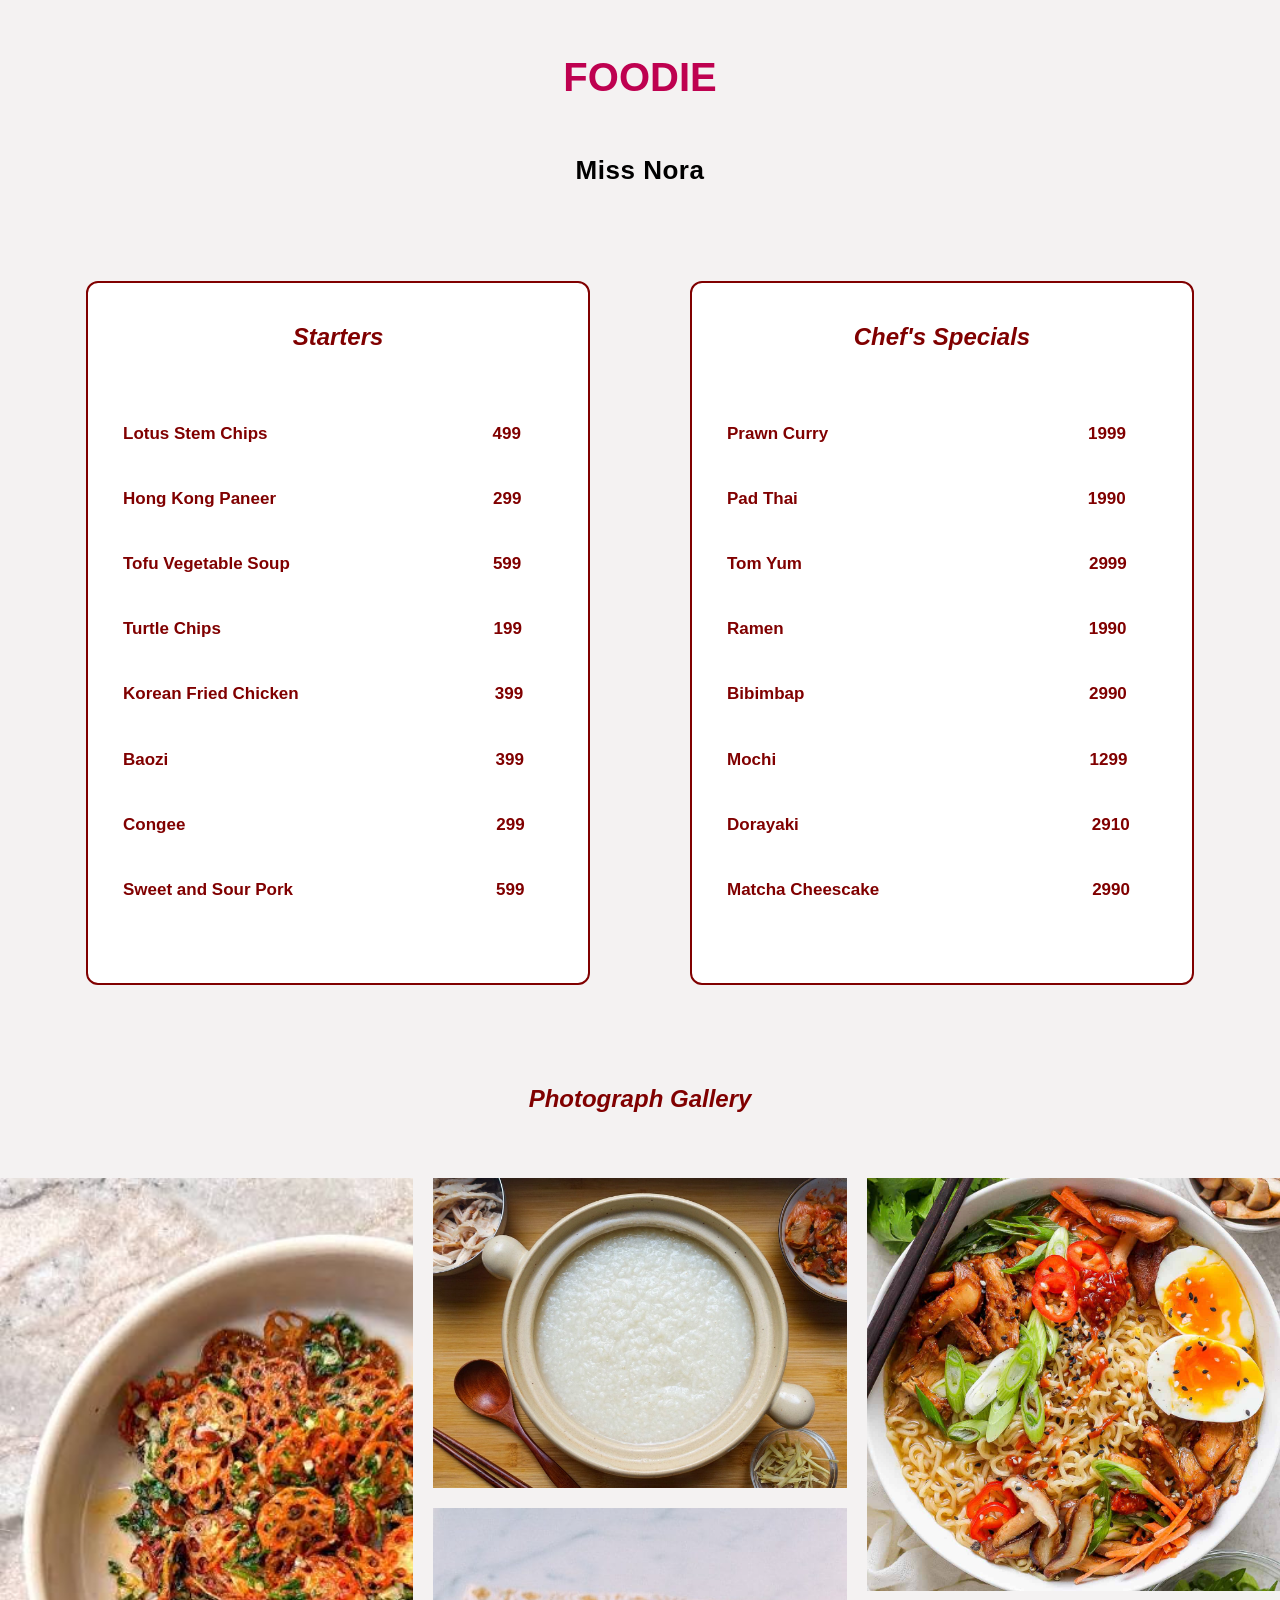
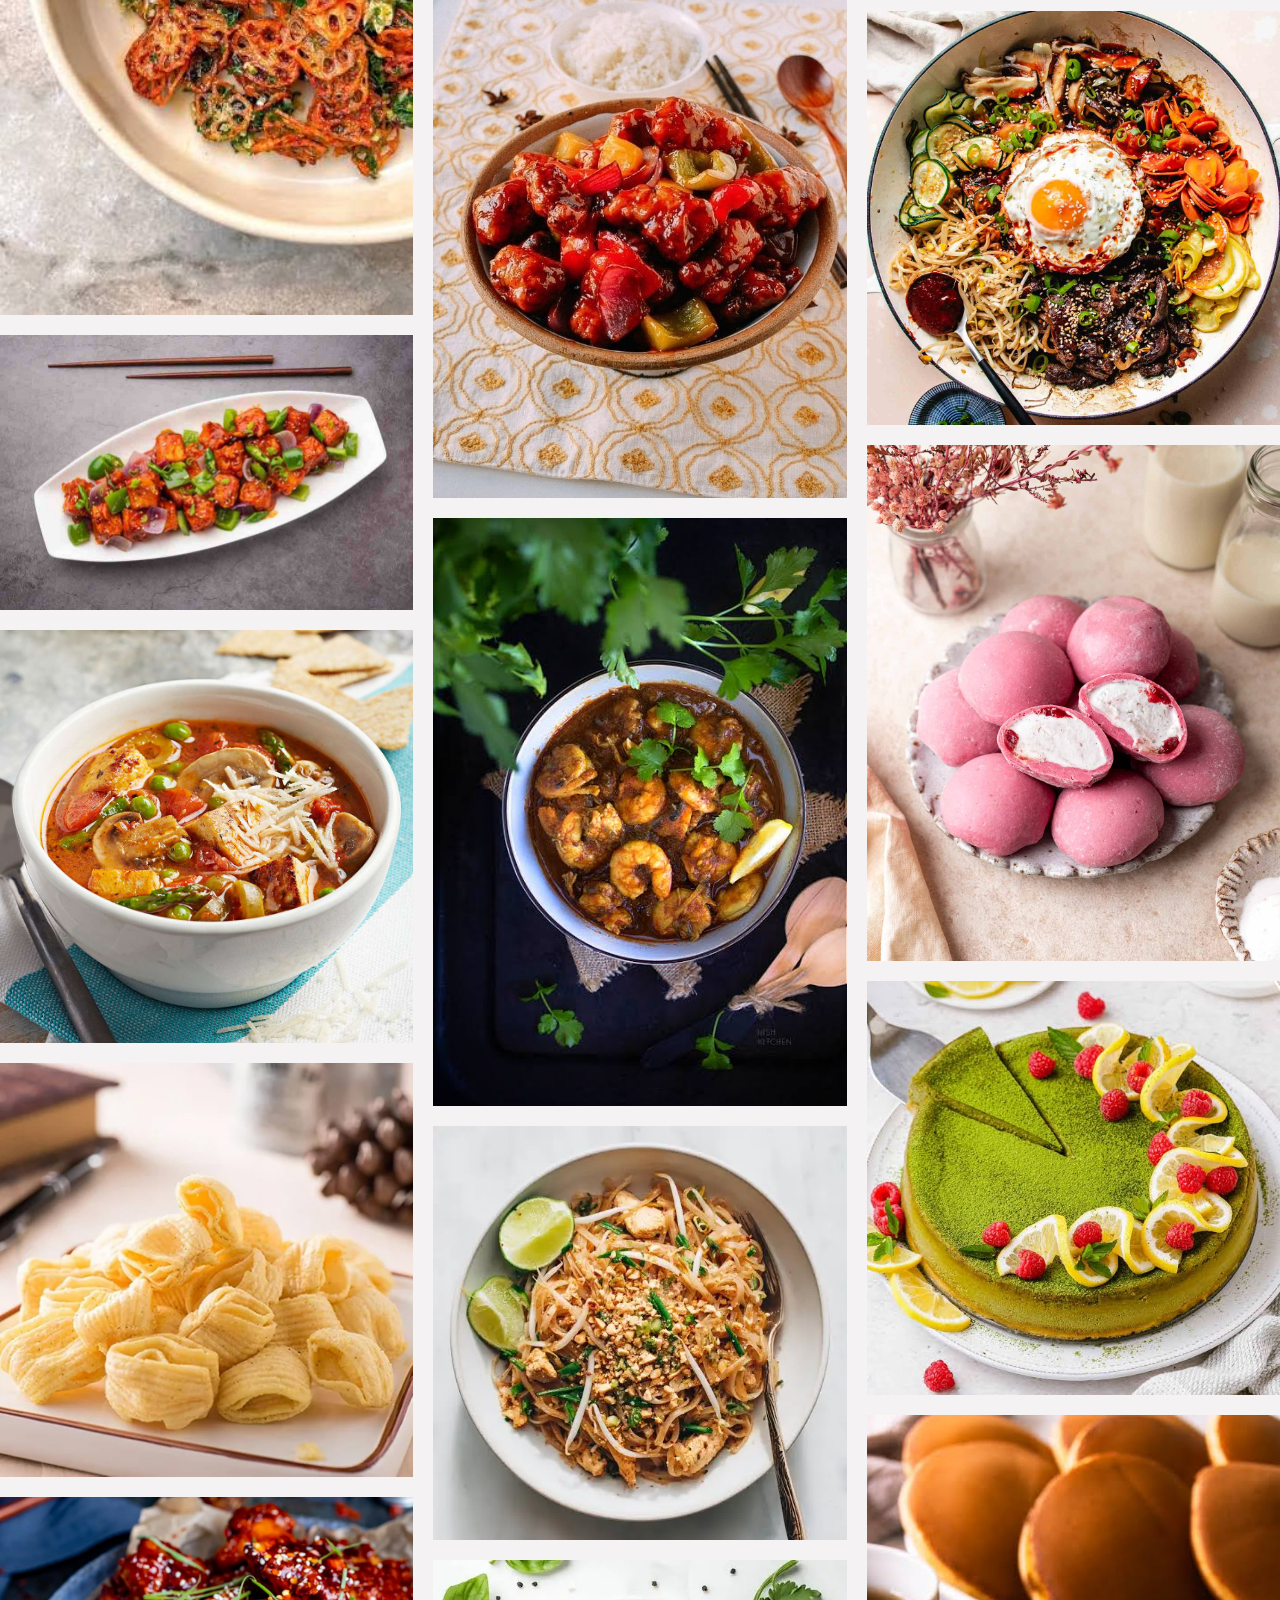
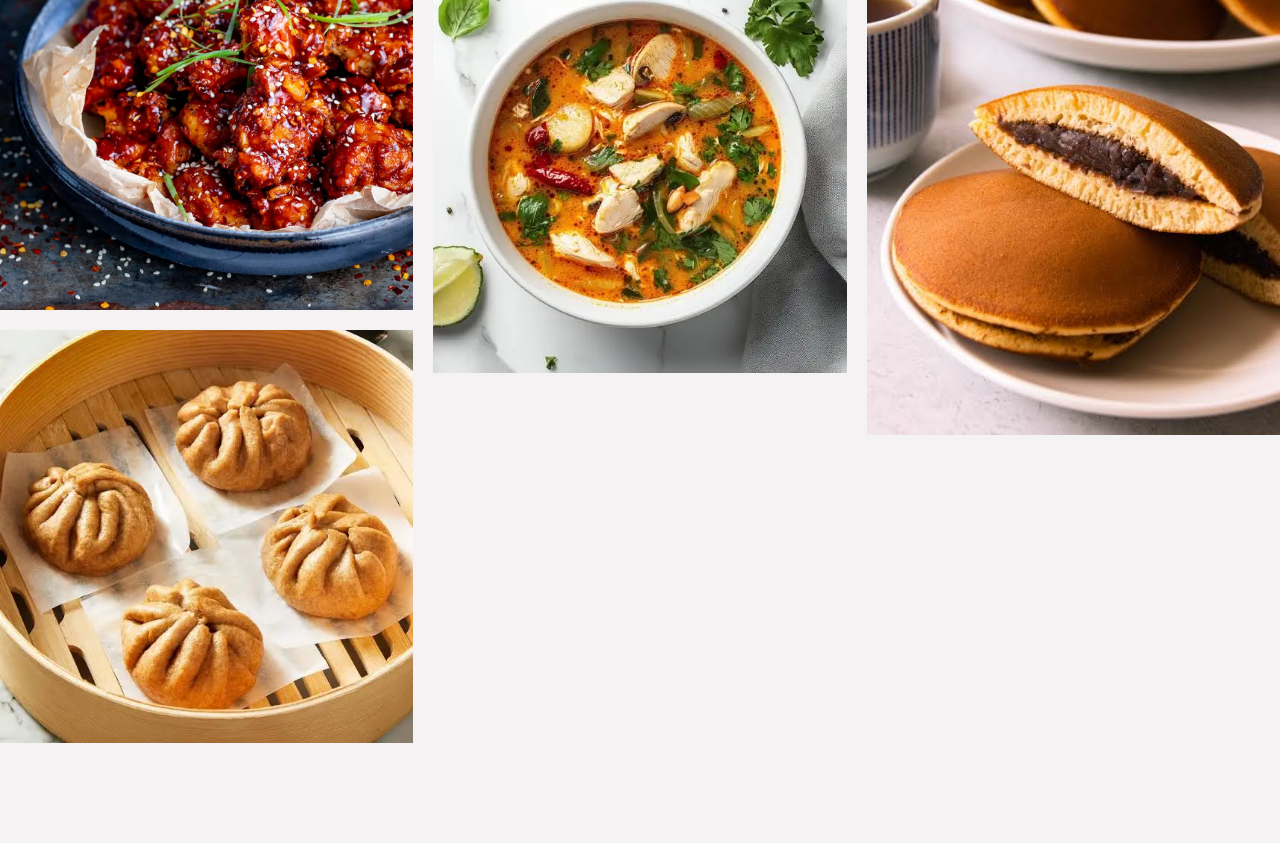
==== miss_nora.html @ 52a3543c "foodie" ====
<html>

<head>
  <link rel="stylesheet" href="miss_nora.css">
  <title>
    Miss Nora
  </title>
</head>

<body>
  <a href="index.html" class="logo">
    FOODIE
  </a>
  <h1 class="name">
    Miss Nora
  </h1>
  <div class="menus">
    <div class="menu-1">
      <h2>Starters</h2>
      <div class="options">
        <div class="option-1">
          <h4 class="dish">Lotus Stem Chips</h4>
          <h4 class="price p-1">499</h4>
        </div>
        <div class="option-2">
          <h4 class="dish">Hong Kong Paneer</h4>
          <h4 class="price p-2">299</h4>
        </div>
        <div class="option-3">
          <h4 class="dish">Tofu Vegetable Soup</h4>
          <h4 class="price p-3">599</h4>
        </div>
        <div class="option-4">
          <h4 class="dish">Turtle Chips</h4>
          <h4 class="price p-4">199</h4>
        </div>
        <div class="option-5">
          <h4 class="dish">Korean Fried Chicken</h4>
          <h4 class="price p-5">399</h4>
        </div>
        <div class="option-6">
          <h4 class="dish">Baozi</h4>
          <h4 class="price p-1-1">399</h4>
        </div>
        <div class="option-7">
          <h4 class="dish">Congee</h4>
          <h4 class="price p-1-2">299</h4>
        </div>
        <div class="option-8">
          <h4 class="dish">Sweet and Sour Pork</h4>
          <h4 class="price p-1-3">599</h4>
        </div>
      </div>
    </div>
    <div class="menu-2">
      <h2>Chef's Specials</h2>
      <div class="options">
        <div class="option-1">
          <h4 class="dish">Prawn Curry</h4>
          <h4 class="price p-6">1999</h4>
        </div>
        <div class="option-2">
          <h4 class="dish">Pad Thai</h4>
          <h4 class="price p-7">1990</h4>
        </div>
        <div class="option-3">
          <h4 class="dish">Tom Yum</h4>
          <h4 class="price p-8">2999</h4>
        </div>
        <div class="option-4">
          <h4 class="dish">Ramen</h4>
          <h4 class="price p-9">1990</h4>
        </div>
        <div class="option-5">
          <h4 class="dish">Bibimbap</h4>
          <h4 class="price p-10">2990</h4>
        </div>
        <div class="option-6">
          <h4 class="dish">Mochi</h4>
          <h4 class="price p-11">1299</h4>
        </div>
        <div class="option-7">
          <h4 class="dish">Dorayaki</h4>
          <h4 class="price p-12">2910</h4>
        </div>
        <div class="option-8">
          <h4 class="dish">Matcha Cheescake</h4>
          <h4 class="price p-13">2990</h4>
        </div>
      </div>
    </div>
  </div>
  <h2>
    Photograph Gallery
  </h2>
  <section class="gallery">
    <div>
      <img src="assets/miss_nora_img-1.jpeg">
      <img src="assets/miss_nora_img-2.jpg">
      <img src="assets/miss_nora_img-3.jpg">
      <img src="assets/miss_nora_img-4.jpg">
      <img src="assets/miss_nora_img-5.webp">
      <img src="assets/miss_nora_img-6.webp">
      <img src="assets/miss_nora_img-7.jpg">
      <img src="assets/miss_nora_img-8.jpg">
      <img src="assets/miss_nora_img-9.jpeg">
      <img src="assets/miss_nora_img-10.webp">
      <img src="assets/miss_nora_img-11.webp">
      <img src="assets/miss_nora_img-12.jpg">
      <img src="assets/miss_nora_img-13.jpg">
      <img src="assets/miss_nora_img-14.jpg">
      <img src="assets/miss_nora_img-15.jpeg">
      <img src="assets/miss_nora_img-16.jpeg">
    </div>
  </section>
</body>

</html>
---- miss_nora.css ----
@view-transition {
  navigation: auto;
}

body {
  margin: 0;
  padding: 0;
  font-family: Arial, Helvetica, sans-serif;
  background-color: rgb(244, 242, 242);
}

.logo {
  user-select: none;
  font-size: 40px;
  color: rgb(190, 1, 80);
  text-decoration: none;
  display: table;
  margin: 0 auto;
  margin-top: 55px;
  text-align: center;
  font-weight: 600;
  margin-bottom: 45px;
}

.name {
  font-size: 26px;
  font-weight: 600;
  text-align: center;
  margin-top: 55px;
  user-select: none;
  letter-spacing: 0.5px;
}

.menus {
  display: flex;
  flex-direction: row;
  justify-content: center;
  margin-top: 95px;
  gap: 100px;
  margin-bottom: 100px;
}

.menu-1,
.menu-2 {
  background-color: rgb(255, 255, 255);
  border-radius: 12px;
  width: 500px;
  height: 700px;
  border-style: solid;
  border-width: 2px;
  border-color: maroon;
  cursor: pointer;
  transition-delay: 0s;
  transition-duration: 0.2s;
  transition-property: box-shadow;
  transition-timing-function: ease;
}

.menu-1:hover,
.menu-2:hover {
  box-shadow: 11px 13px 10px rgba(0, 0, 0, 0.3);
}

h2 {
  text-align: center;
  font-style: italic;
  margin-top: 40px;
  color: maroon;
  user-select: none;
}

.option-1,
.option-2,
.option-3,
.option-4,
.option-5,
.option-6,
.option-7,
.option-8 {
  display: flex;
  flex-direction: row;
}

.option-1 {
  margin-top: 50px;
}

.dish,
.price {
  user-select: none;
  font-weight: 500;
  color: maroon;
  font-weight: bold;
  font-size: 17px;
}

.dish {
  margin-left: 35px;
}

.p-1 {
  margin-left: 225px;
}

.p-2 {
  margin-left: 217px;
}

.p-3 {
  margin-left: 203px;
}

.p-4 {
  margin-left: 272.55px;
}

.p-5 {
  margin-left: 196px;
}

.p-6 {
  margin-left: 260px;
}

.p-7 {
  margin-left: 290px;
}

.p-8 {
  margin-left: 287px;
}

.p-9 {
  margin-left: 305px;
}

.p-10 {
  margin-left: 284.55px;
}

.p-11 {
  margin-left: 313.5px;
}

.p-12 {
  margin-left: 293px;
}

.p-13 {
  margin-left: 213px;
}

.p-1-1 {
  margin-left: 327.2px;
}

.p-1-2 {
  margin-left: 311px;
}

.p-1-3 {
  margin-left: 203px;
}

.gallery {
  margin-top: 45px;
  margin-bottom: 100px;
}

.gallery>div {
  columns: 3;
  gap: 1.25rem;
  padding-top: 1.25rem;

}

.gallery img {
  display: block;
  width: 100%;
  margin-bottom: 1.25rem;
  cursor: pointer;
}

@media (max-width: 48rem) {
  .gallery>div {
    columns: 2;
  }
}

@media (max-width: 32rem) {
  .gallery>div {
    columns: 1;
  }
}
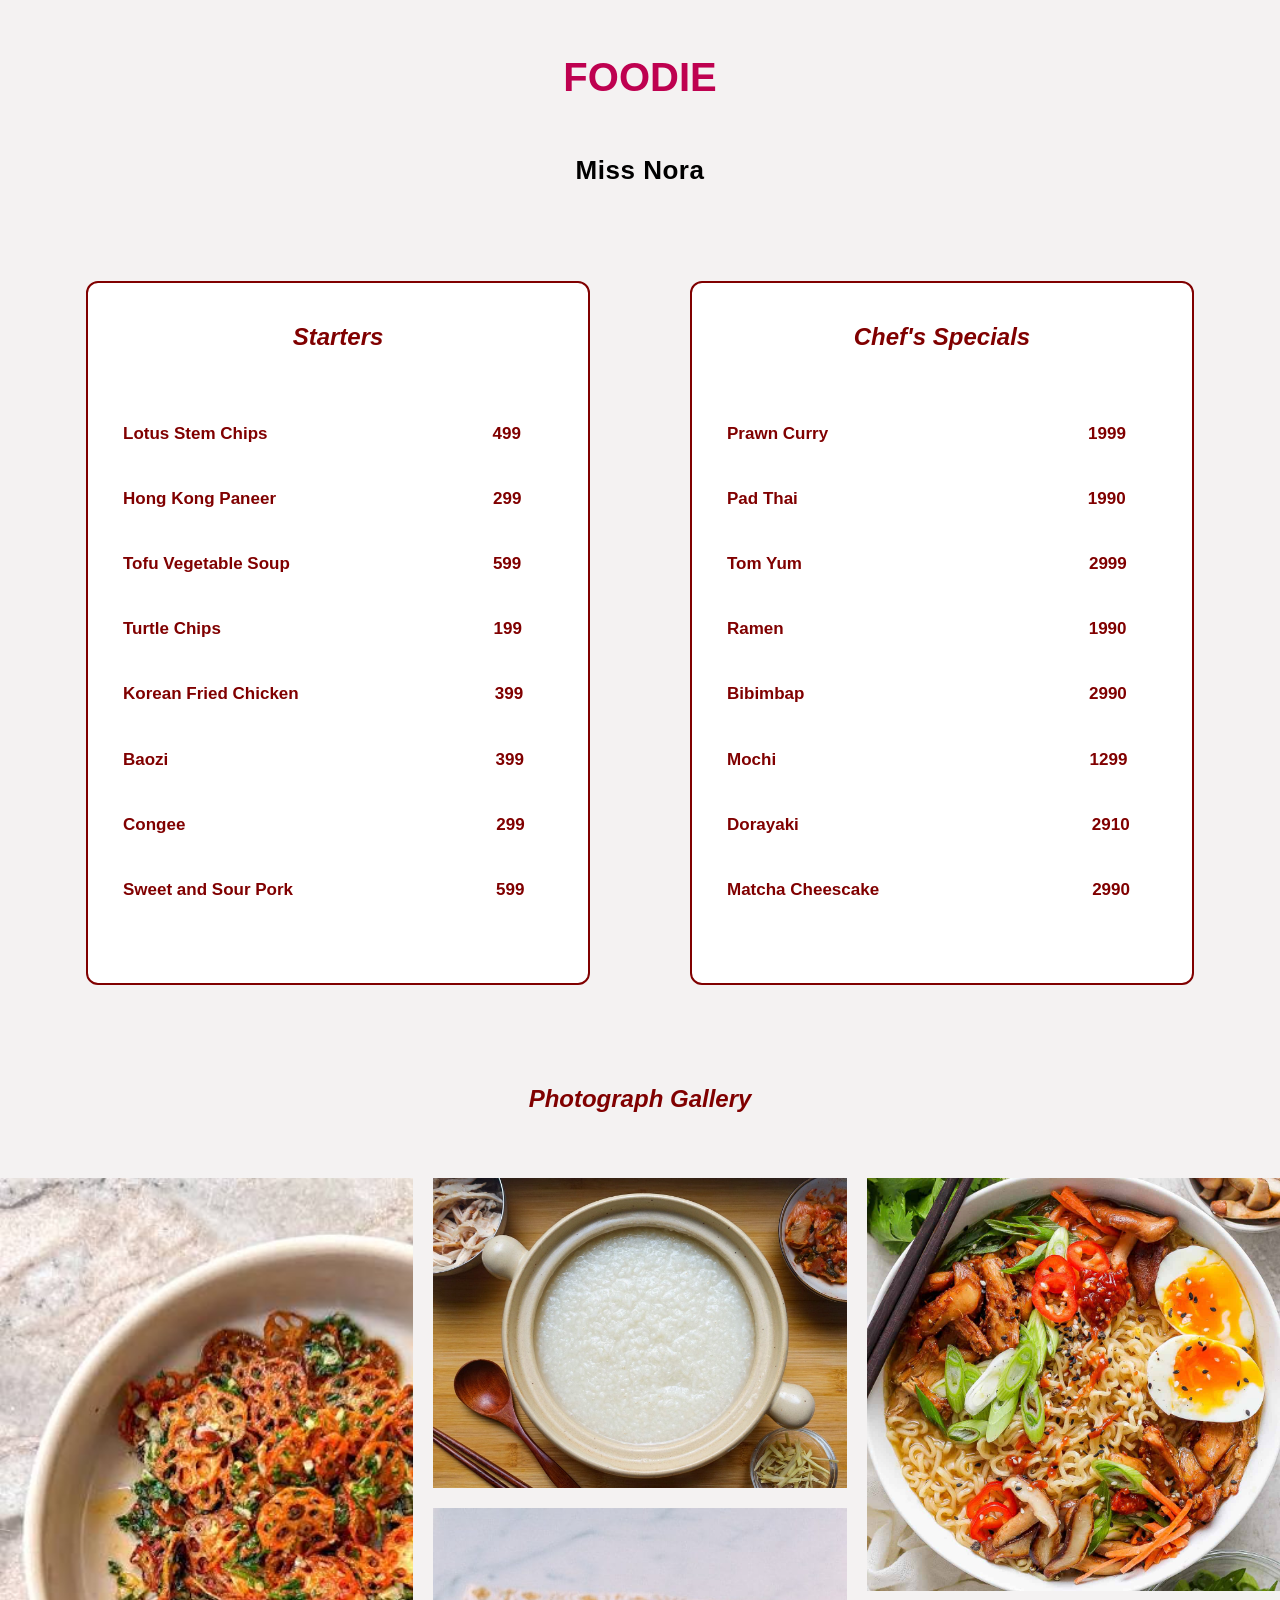
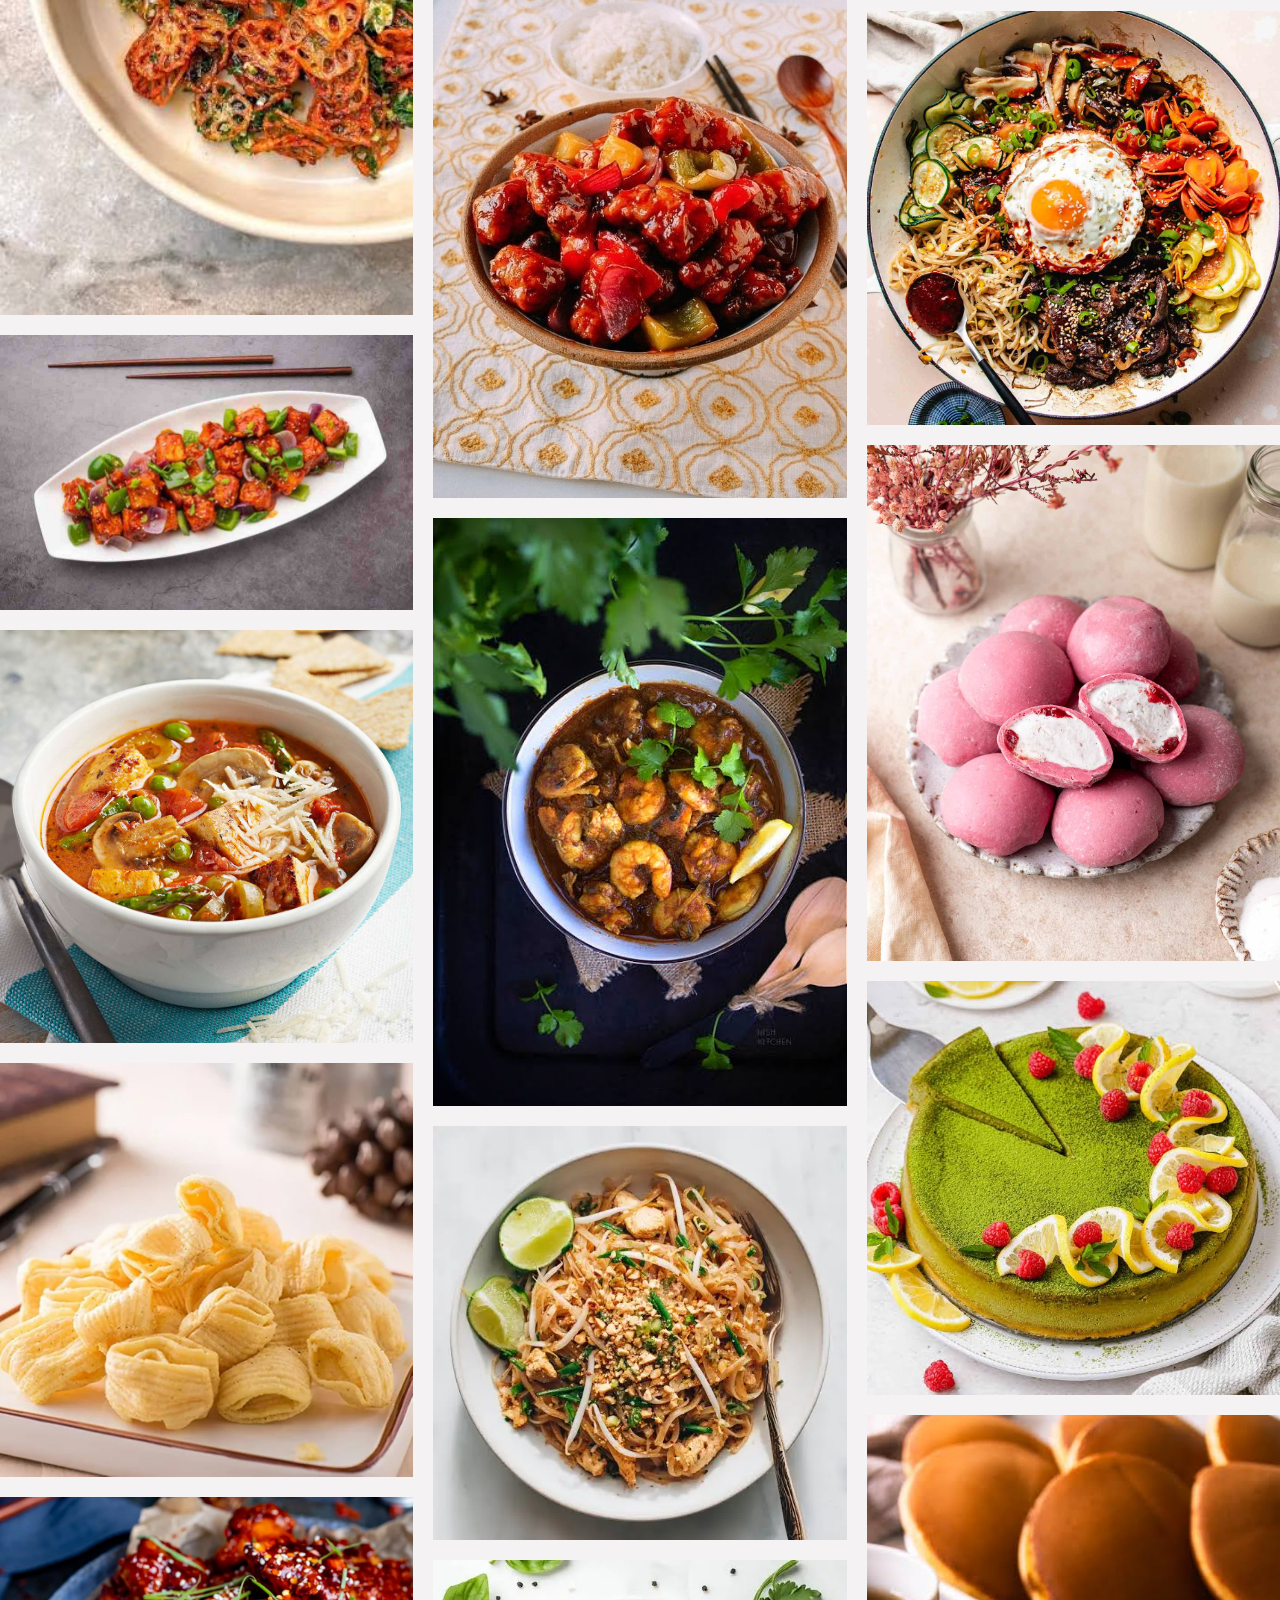
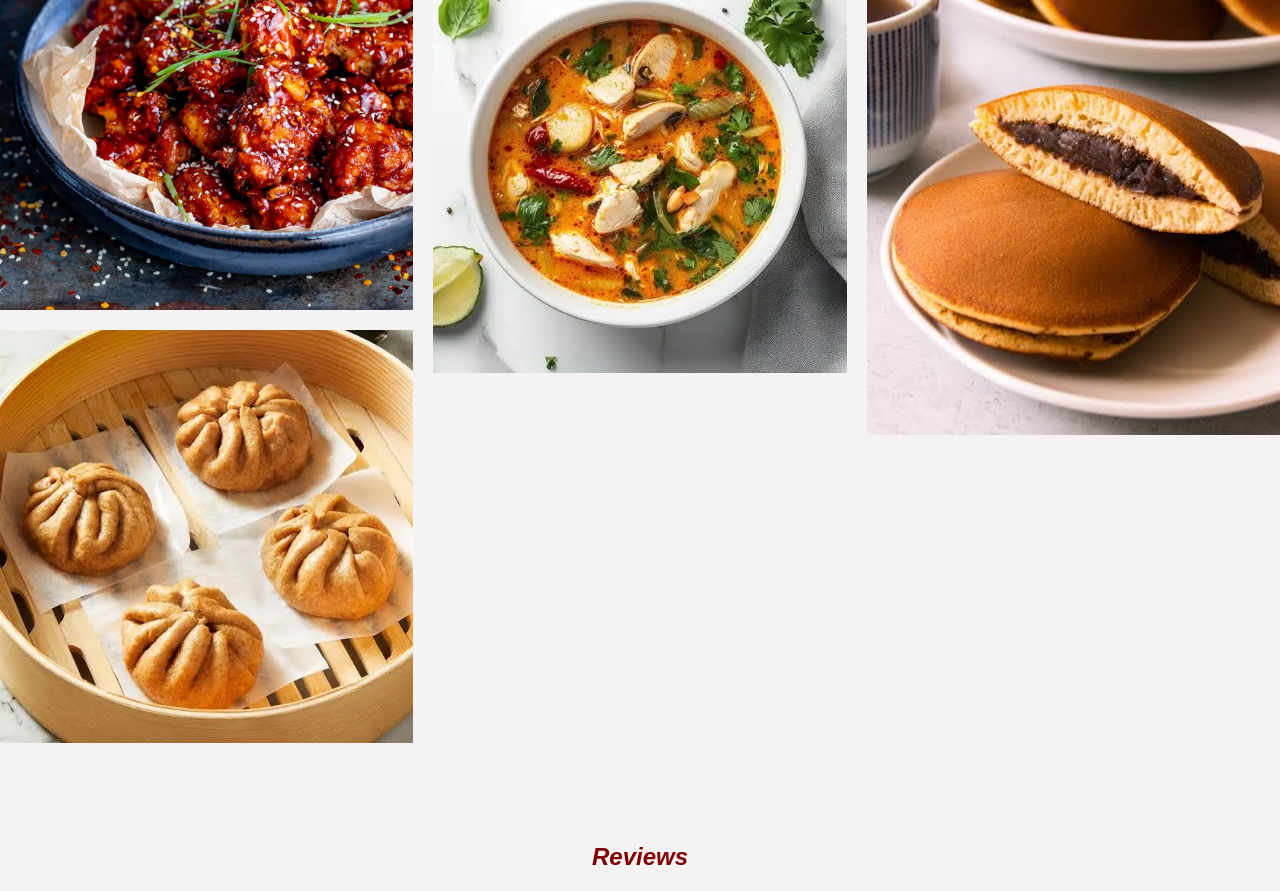
==== commit 551a586e: "foodie" ====
--- a/miss_nora.html
+++ b/miss_nora.html
@@ -113,6 +113,9 @@
       <img src="assets/miss_nora_img-16.jpeg">
     </div>
   </section>
+  <h2>
+    Reviews
+  </h2>
 </body>
 
 </html>
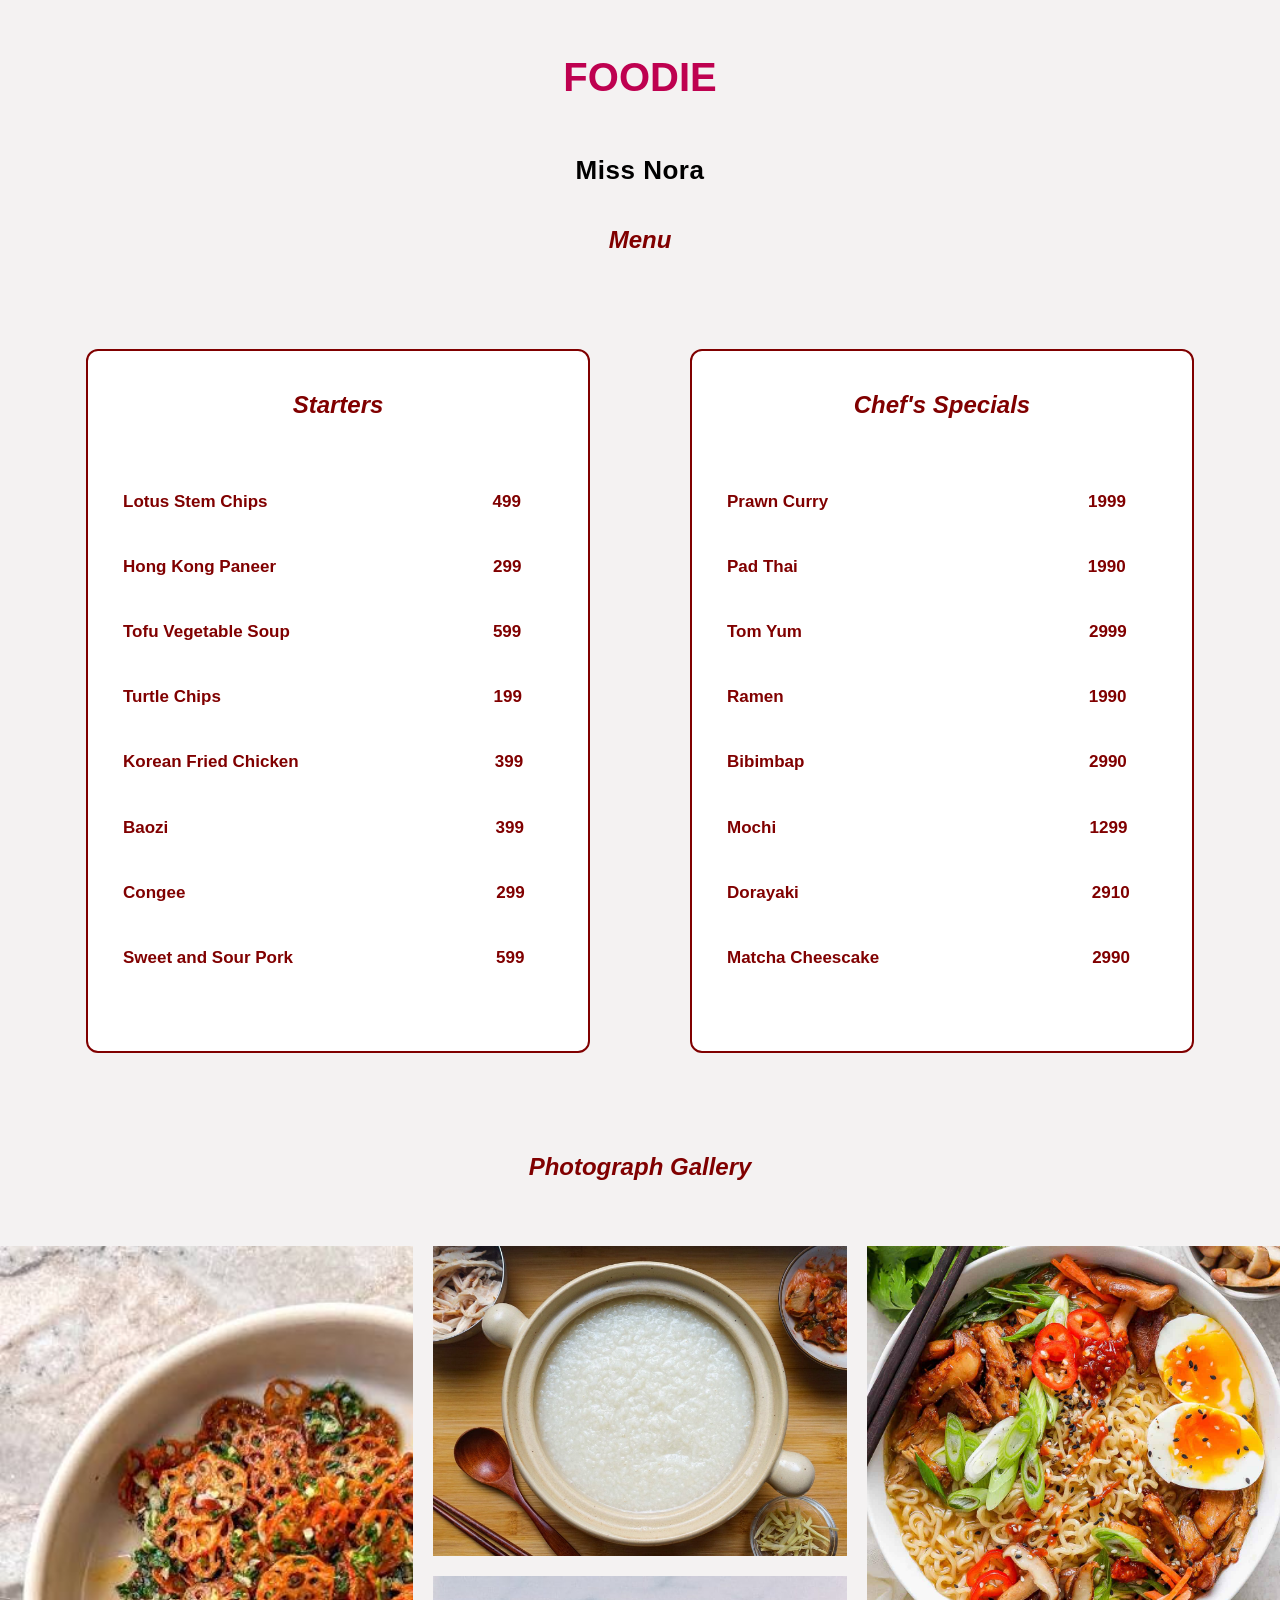
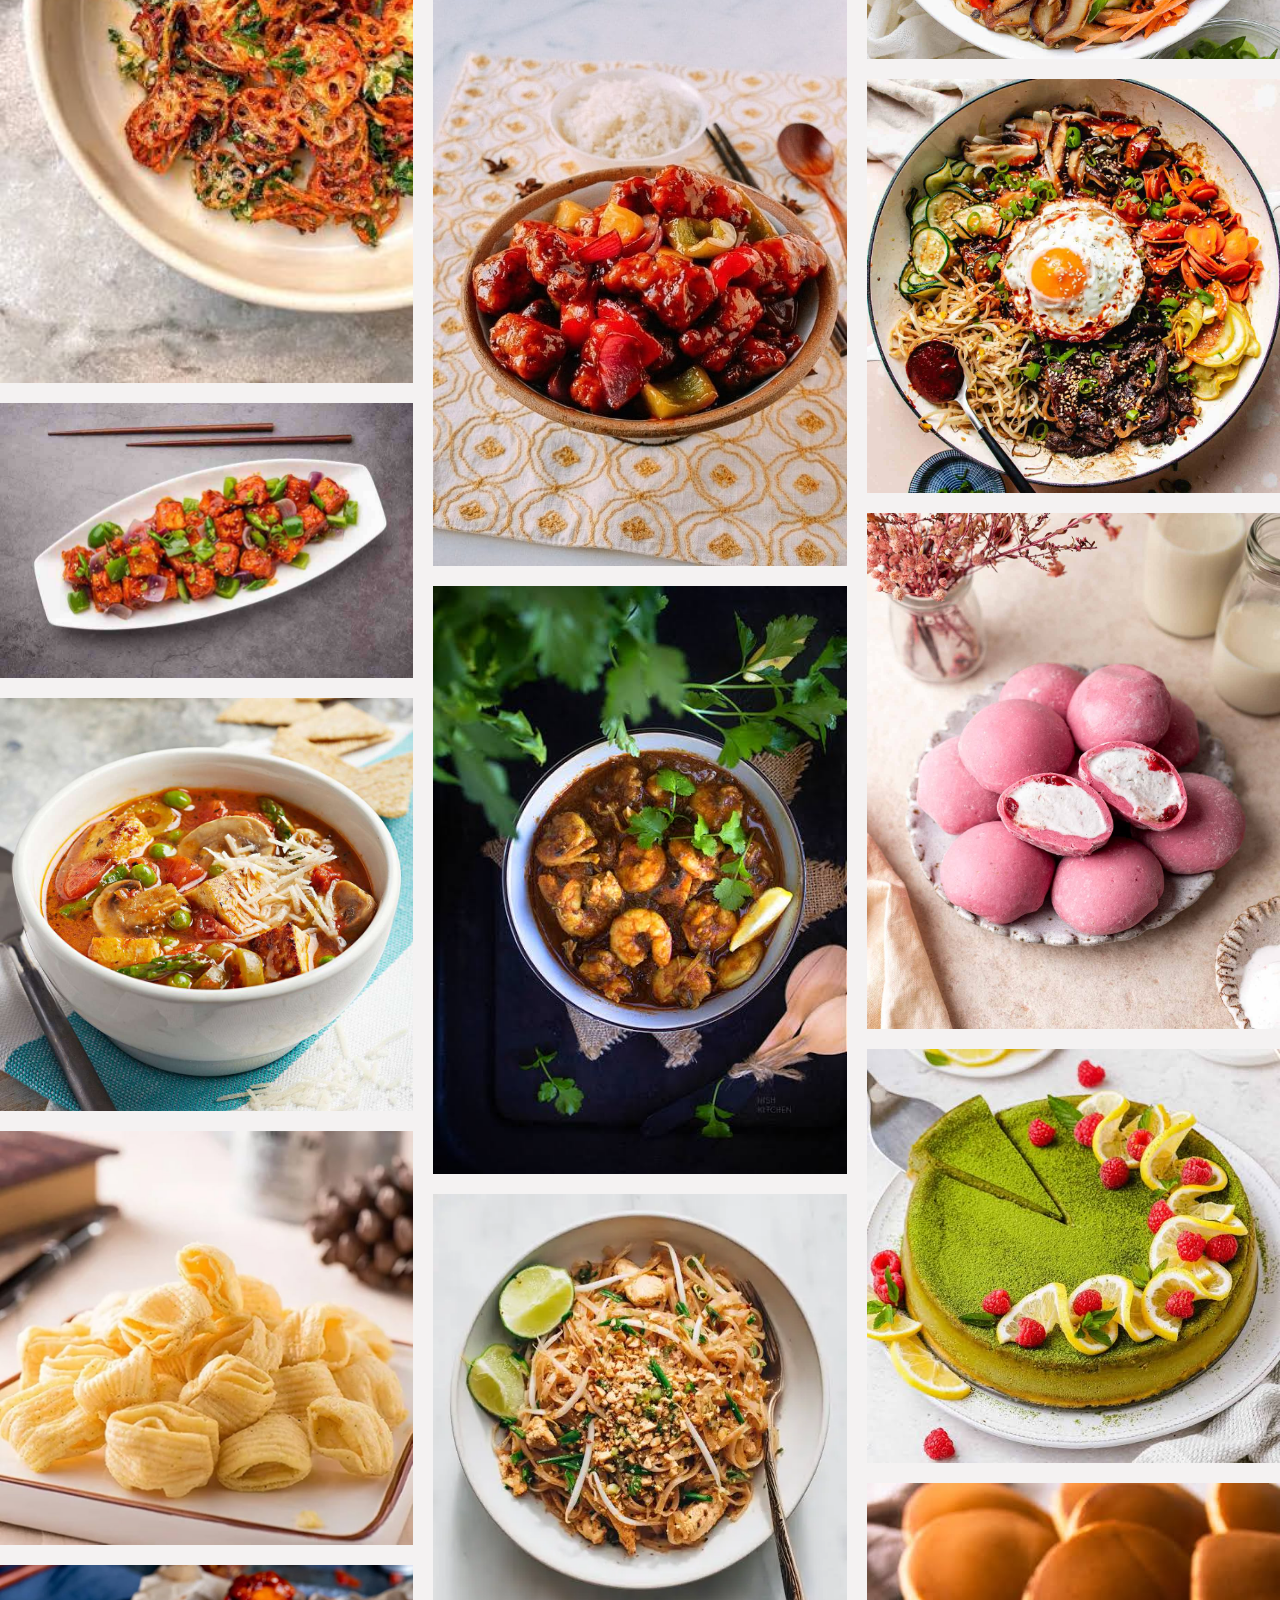
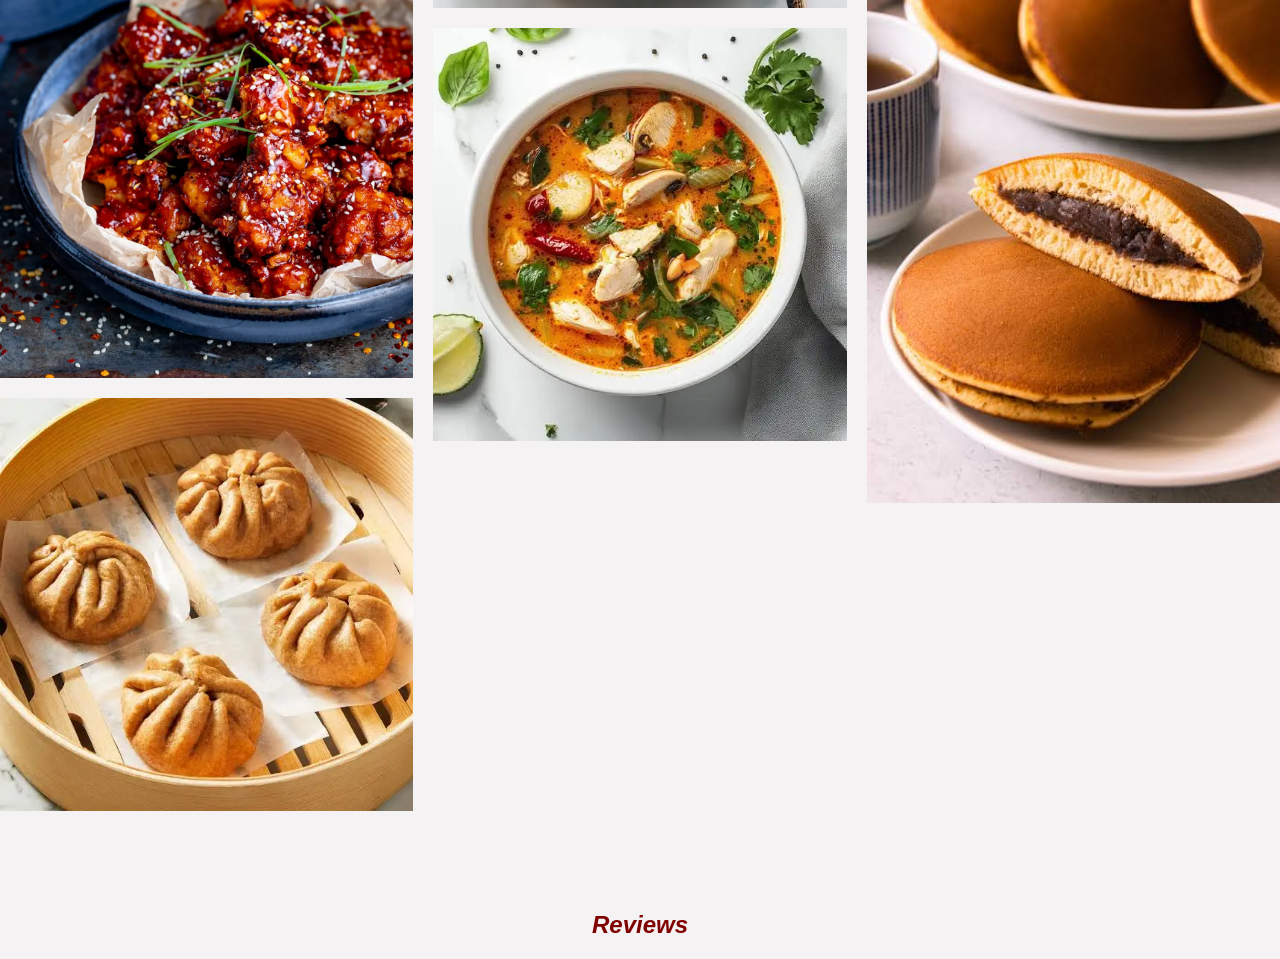
==== commit 5fc4d206: "foodie" ====
--- a/miss_nora.html
+++ b/miss_nora.html
@@ -14,6 +14,9 @@
   <h1 class="name">
     Miss Nora
   </h1>
+  <h2>
+    Menu
+  </h2>
   <div class="menus">
     <div class="menu-1">
       <h2>Starters</h2>
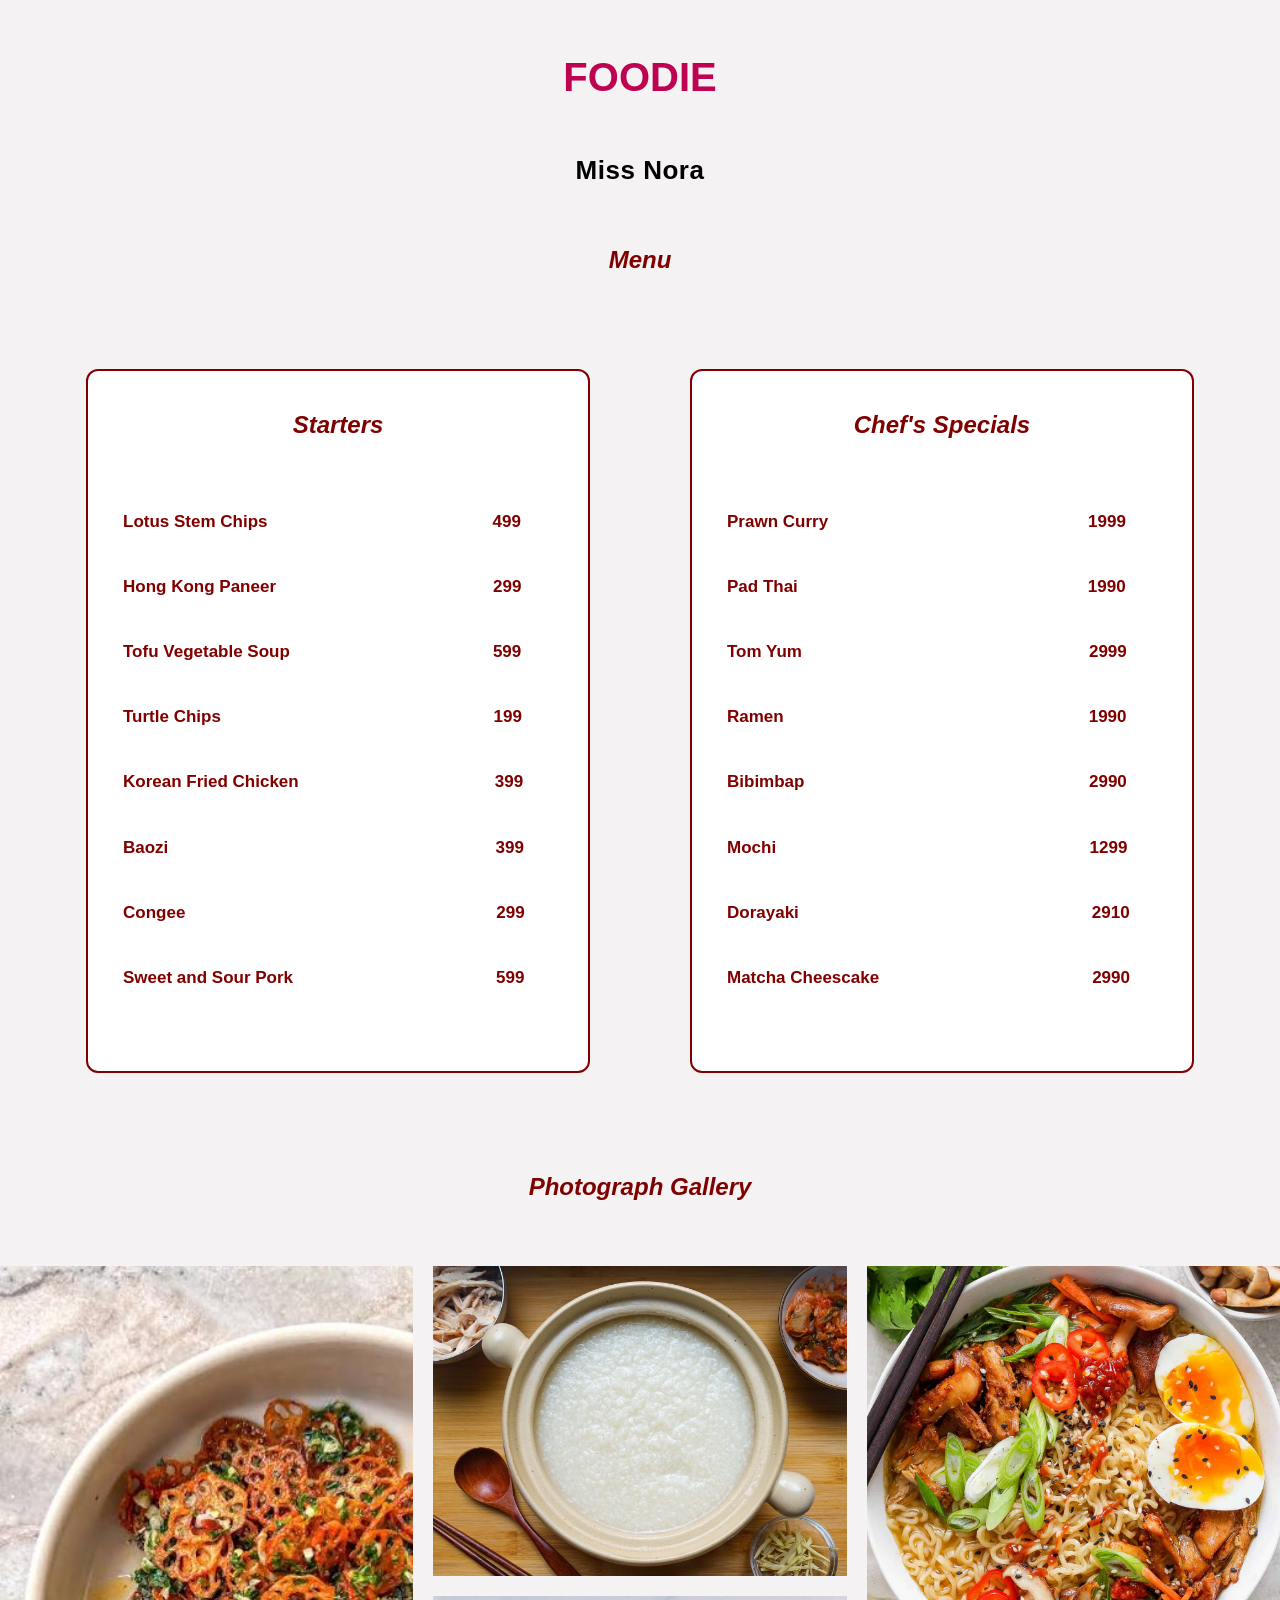
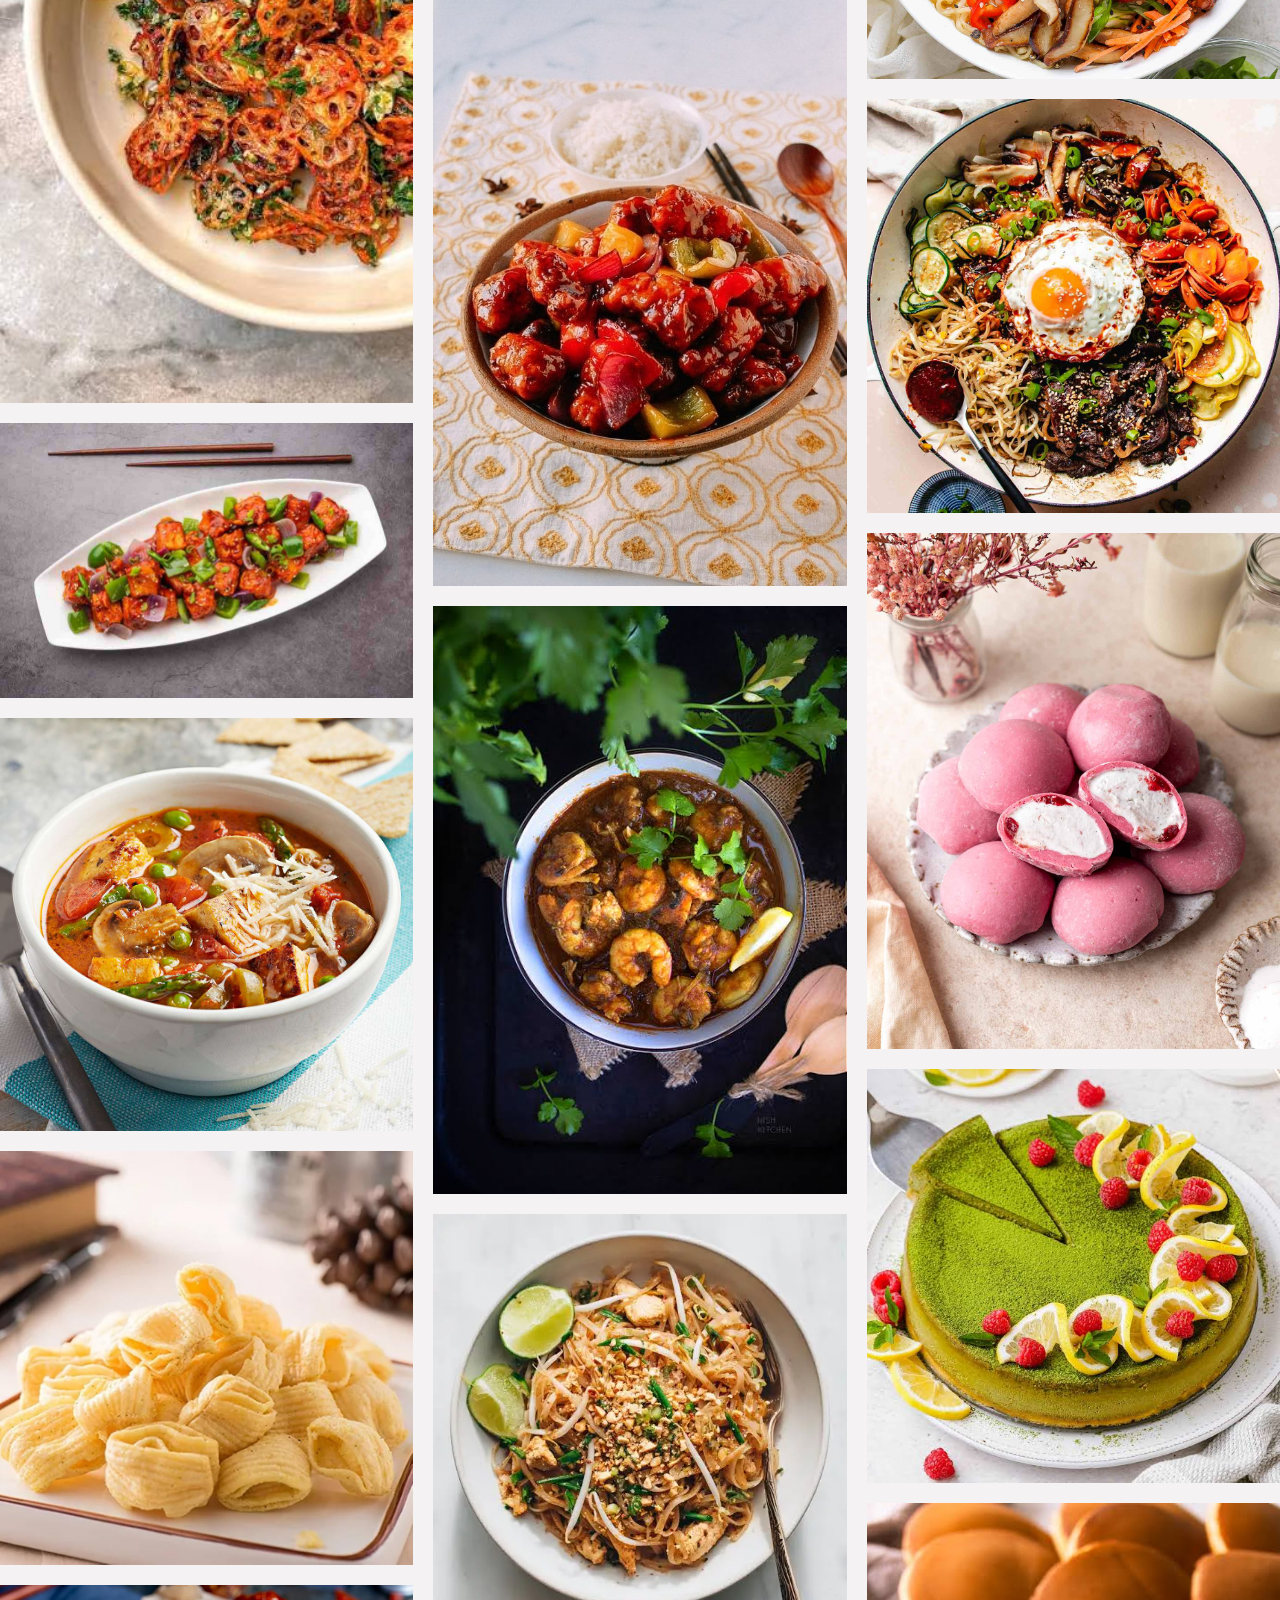
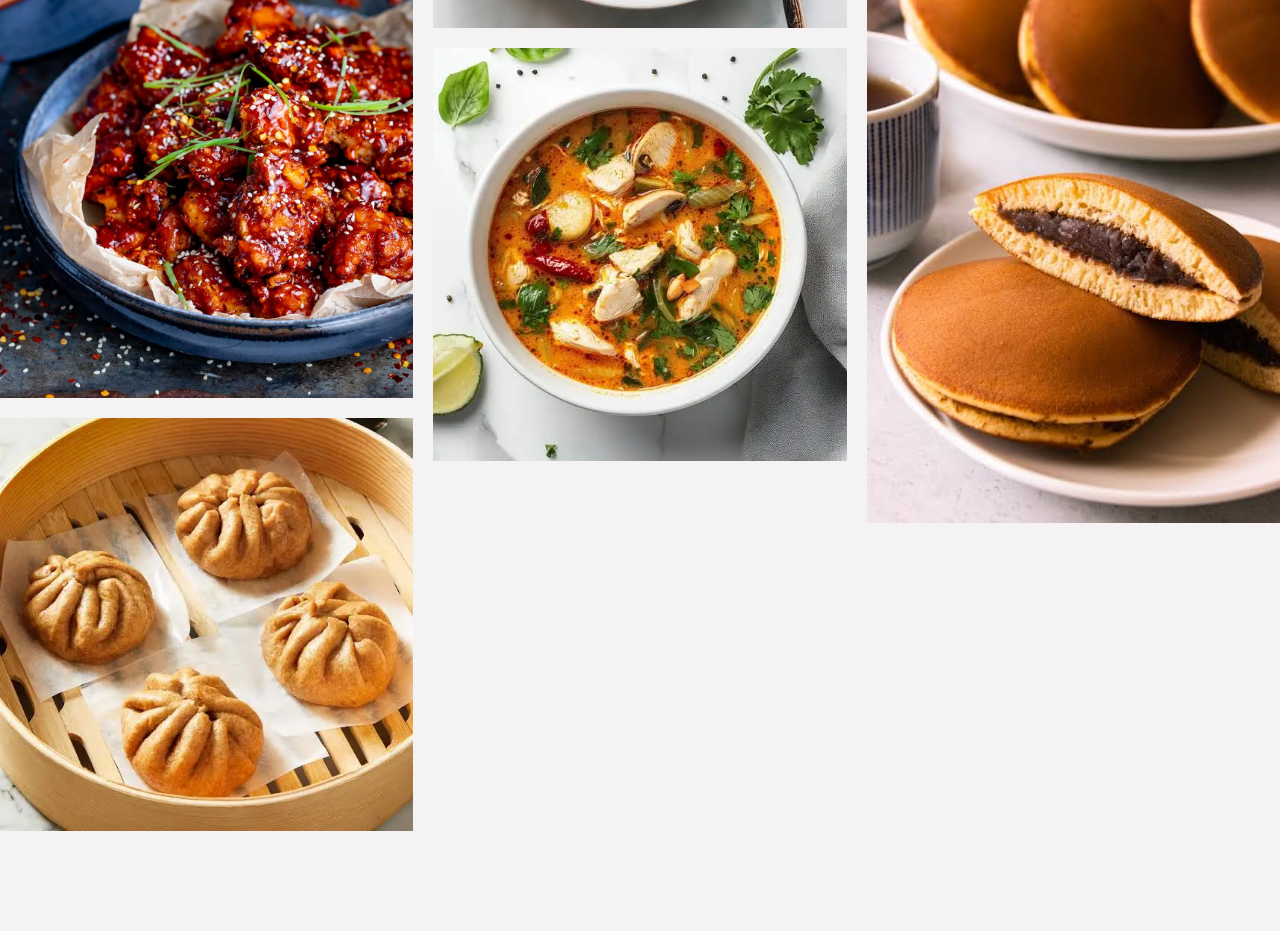
==== commit 4fd5b46c: "foodie" ====
--- a/miss_nora.html
+++ b/miss_nora.html
@@ -14,7 +14,7 @@
   <h1 class="name">
     Miss Nora
   </h1>
-  <h2>
+  <h2 class="txt-1">
     Menu
   </h2>
   <div class="menus">
@@ -116,9 +116,6 @@
       <img src="assets/miss_nora_img-16.jpeg">
     </div>
   </section>
-  <h2>
-    Reviews
-  </h2>
 </body>
 
 </html>
--- a/miss_nora.css
+++ b/miss_nora.css
@@ -29,6 +29,10 @@
   margin-top: 55px;
   user-select: none;
   letter-spacing: 0.5px;
+}
+
+.txt-1 {
+  margin-top: 60px;
 }
 
 .menus {
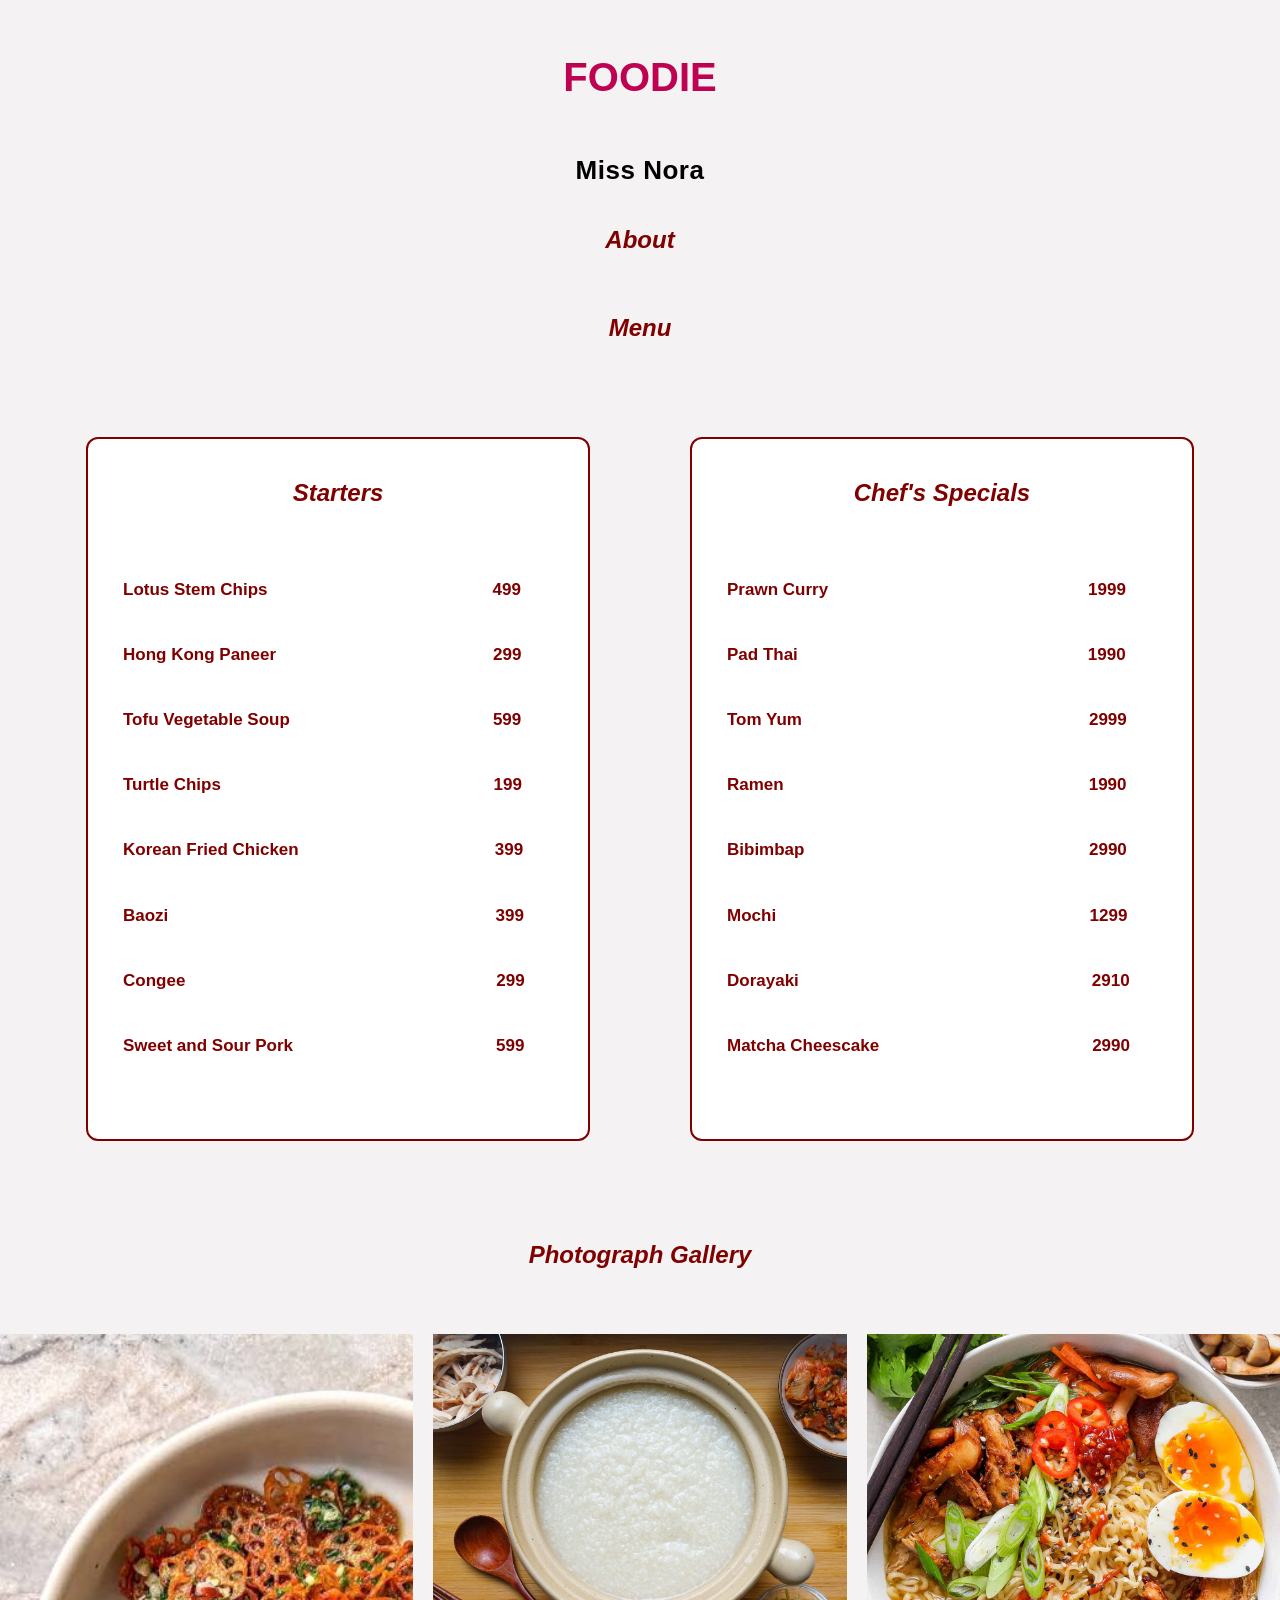
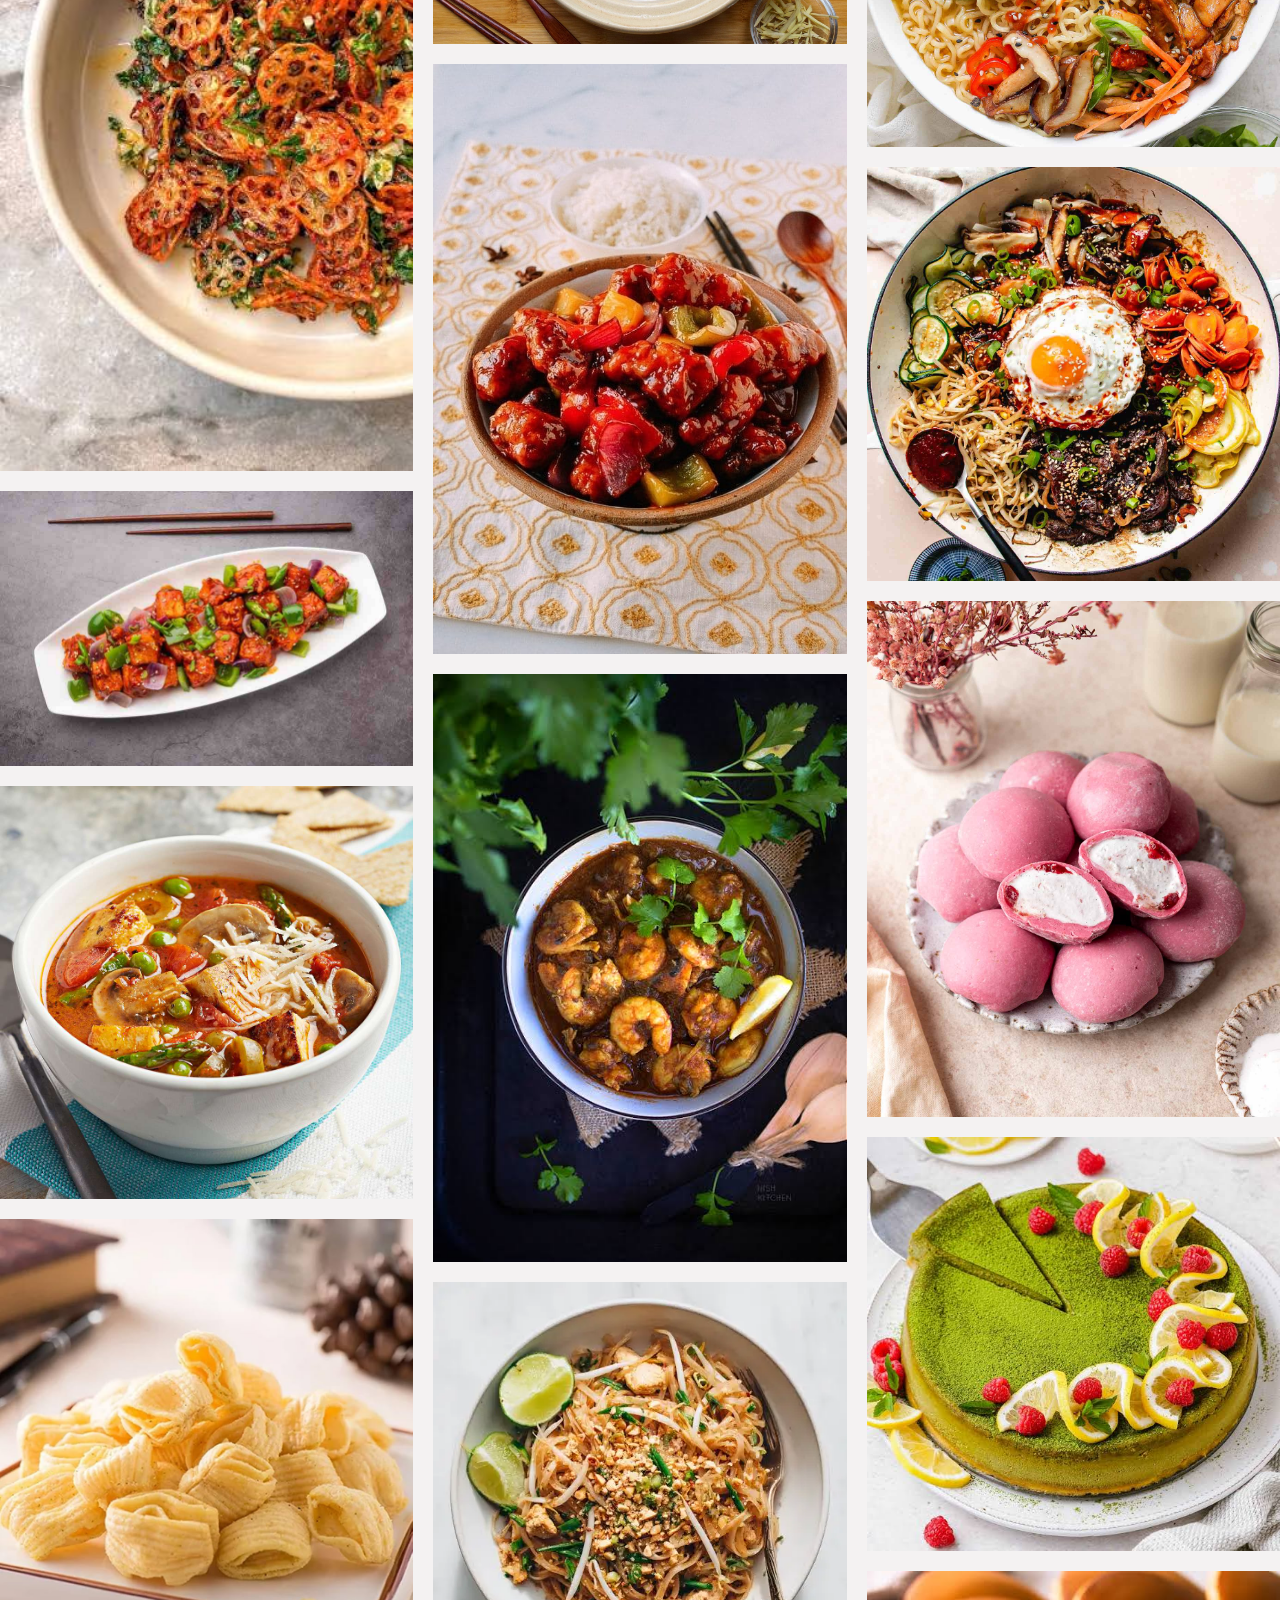
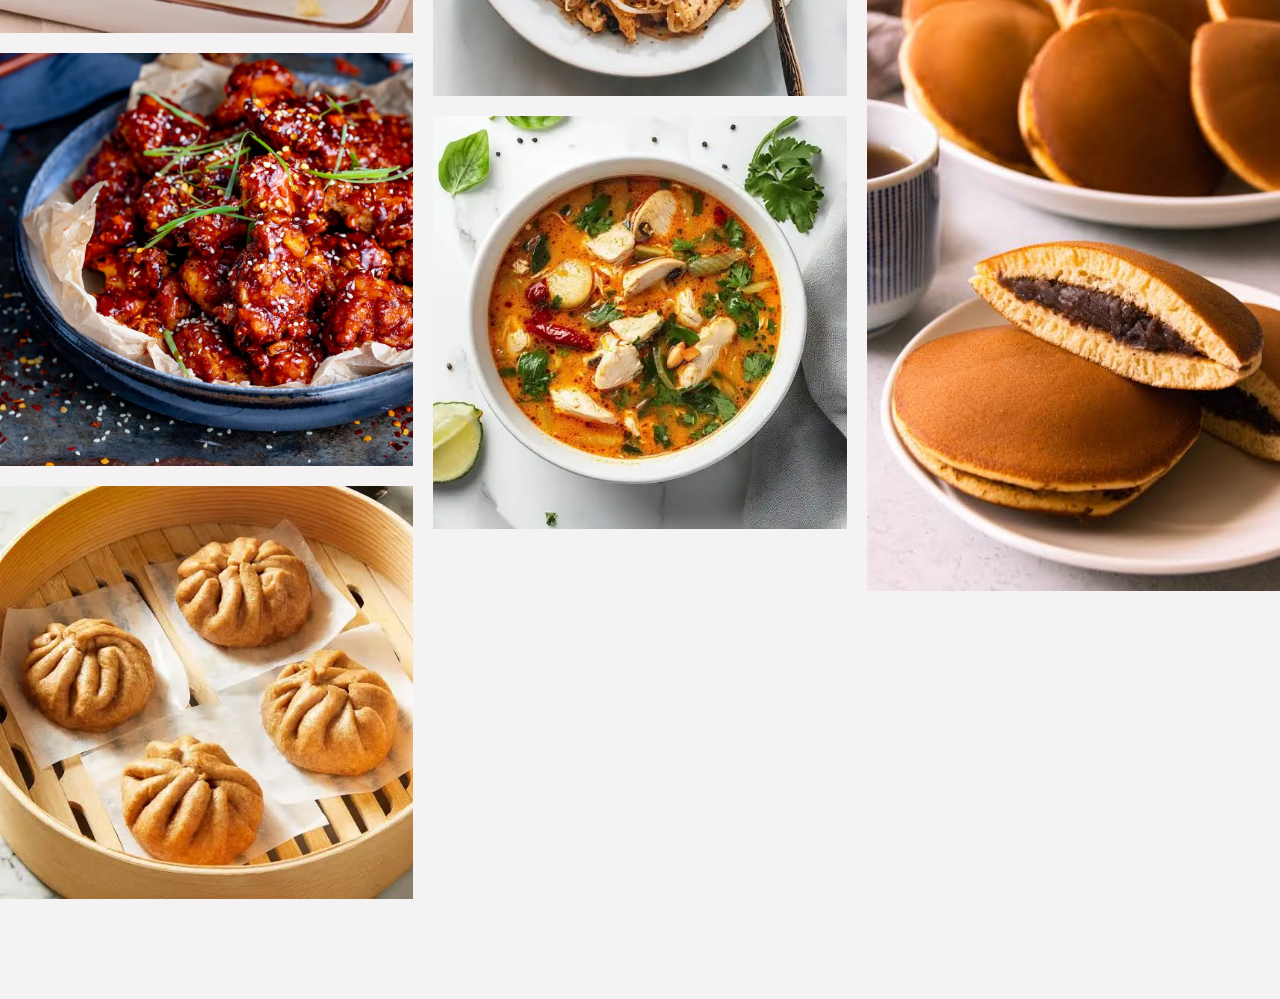
==== commit 29c7d777: "foodie" ====
--- a/miss_nora.html
+++ b/miss_nora.html
@@ -14,6 +14,9 @@
   <h1 class="name">
     Miss Nora
   </h1>
+  <h2>
+    About
+  </h2>
   <h2 class="txt-1">
     Menu
   </h2>
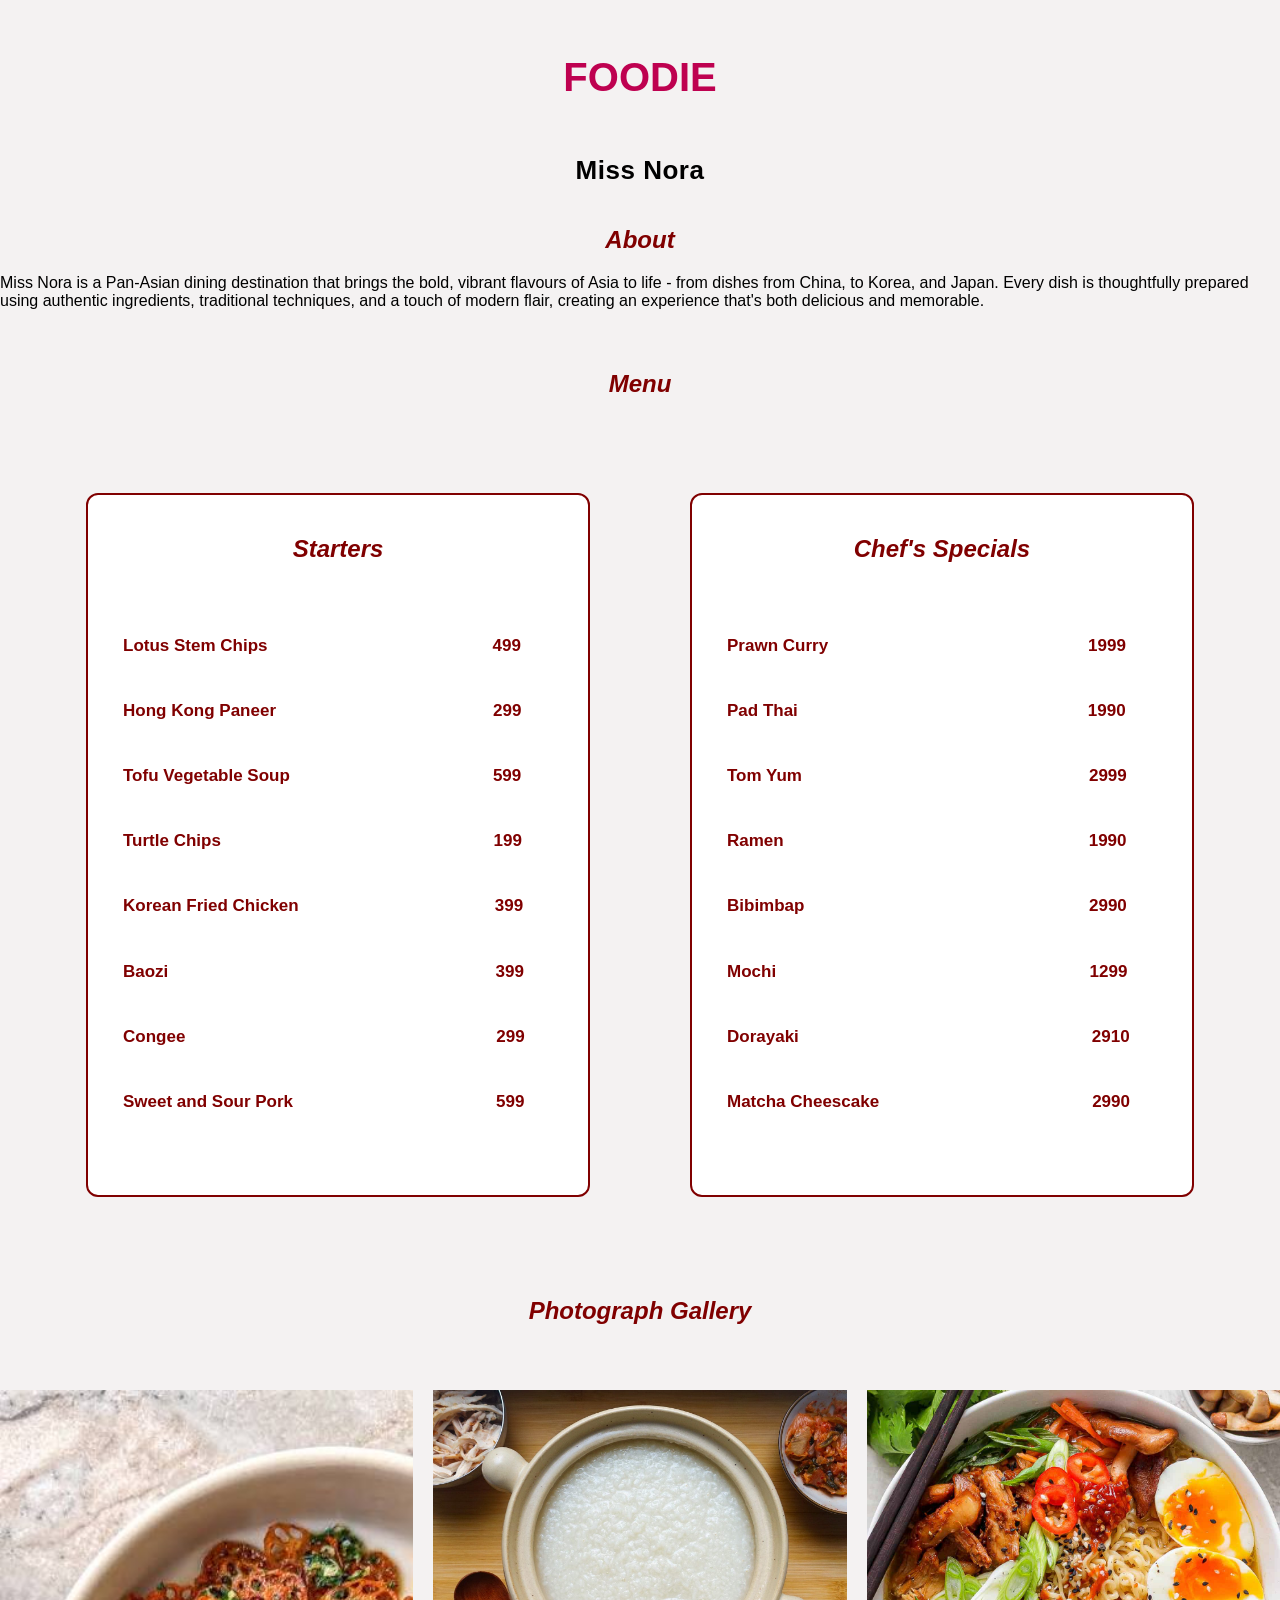
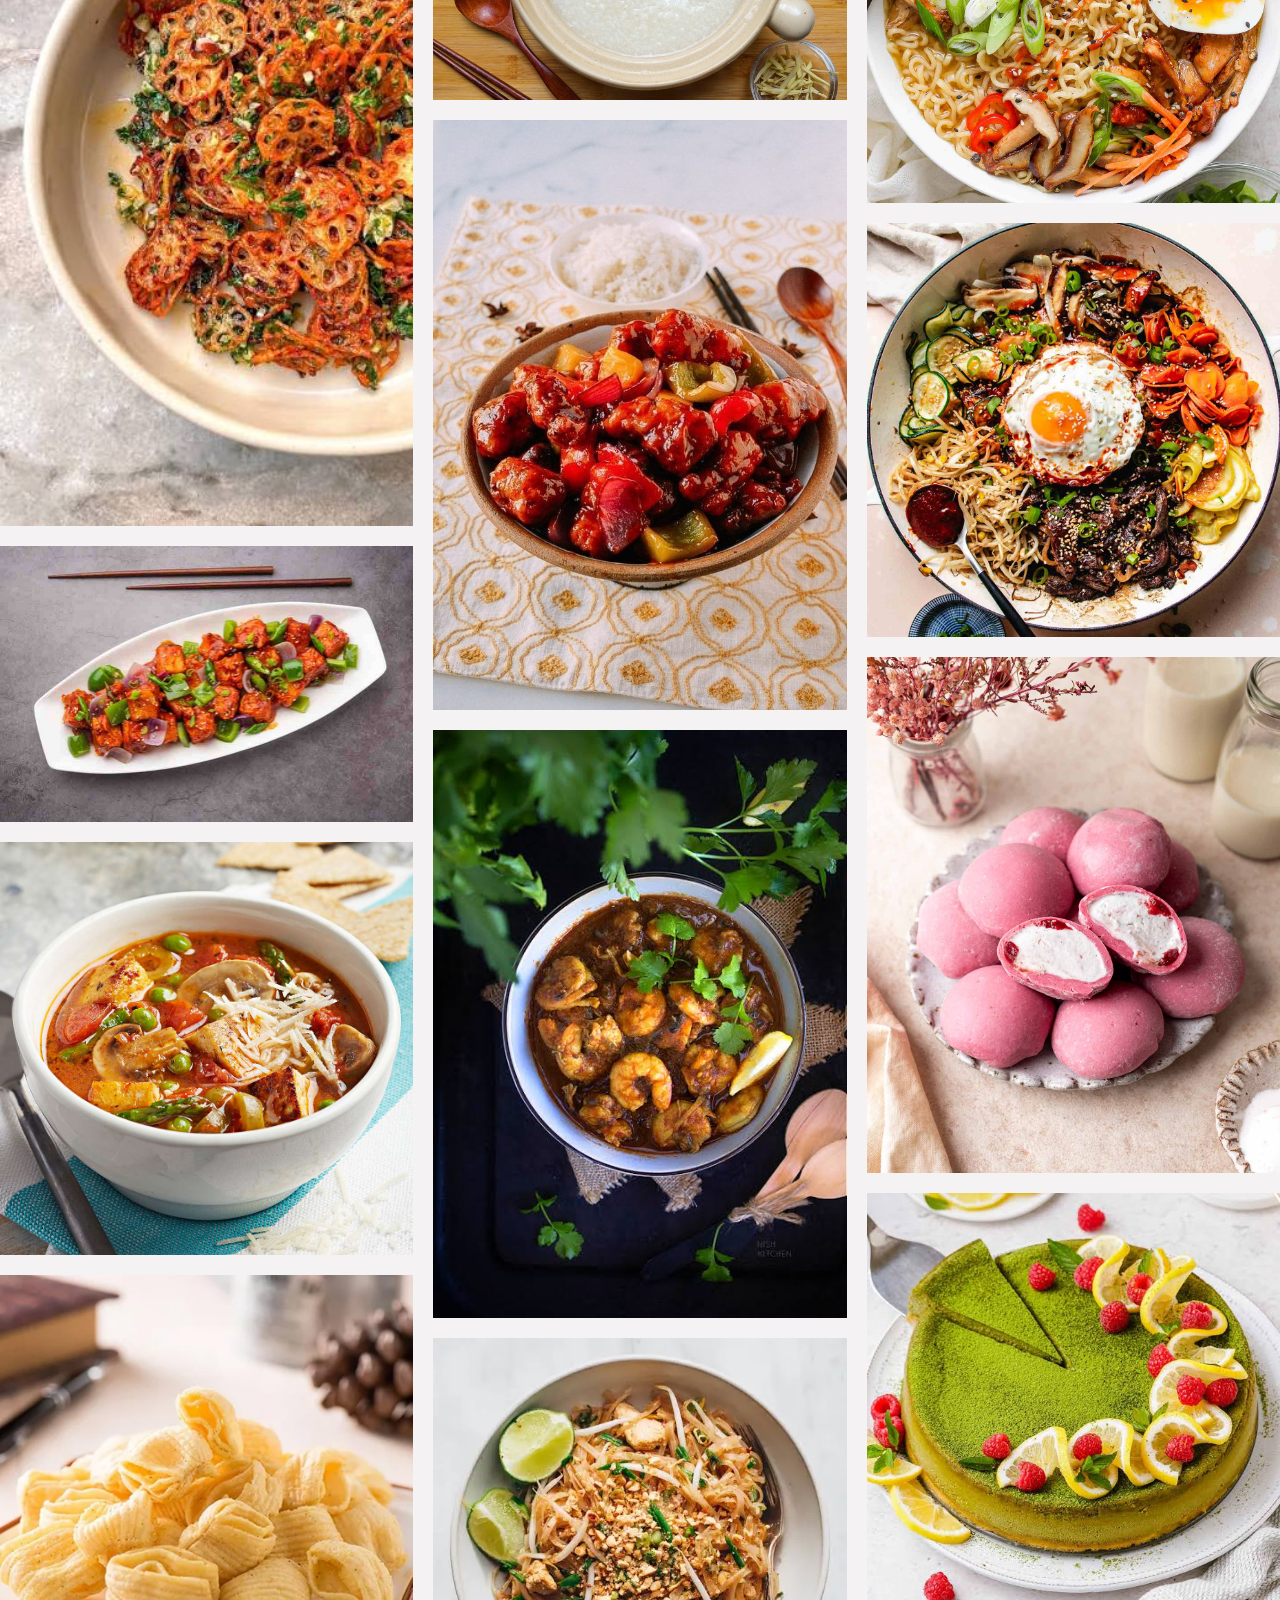
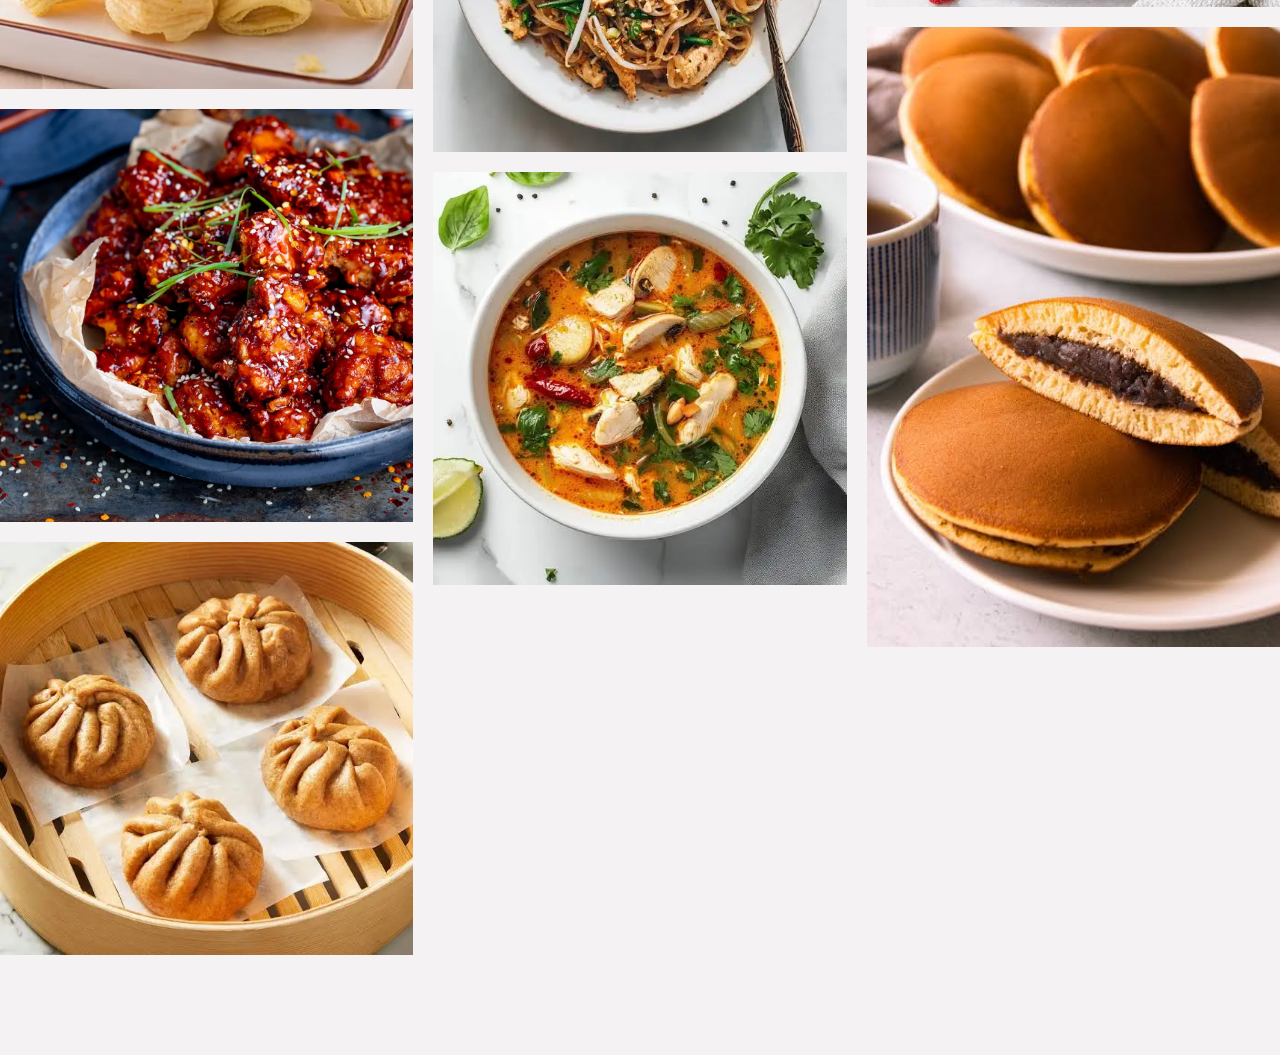
==== commit 98c8d85f: "foodie" ====
--- a/miss_nora.html
+++ b/miss_nora.html
@@ -17,6 +17,11 @@
   <h2>
     About
   </h2>
+  <p class="about-para-1">
+    Miss Nora is a Pan-Asian dining destination that brings the bold, vibrant flavours of Asia to life - from dishes
+    from China, to Korea, and Japan. Every dish is thoughtfully prepared using authentic ingredients, traditional
+    techniques, and a touch of modern flair, creating an experience that's both delicious and memorable.
+  </p>
   <h2 class="txt-1">
     Menu
   </h2>
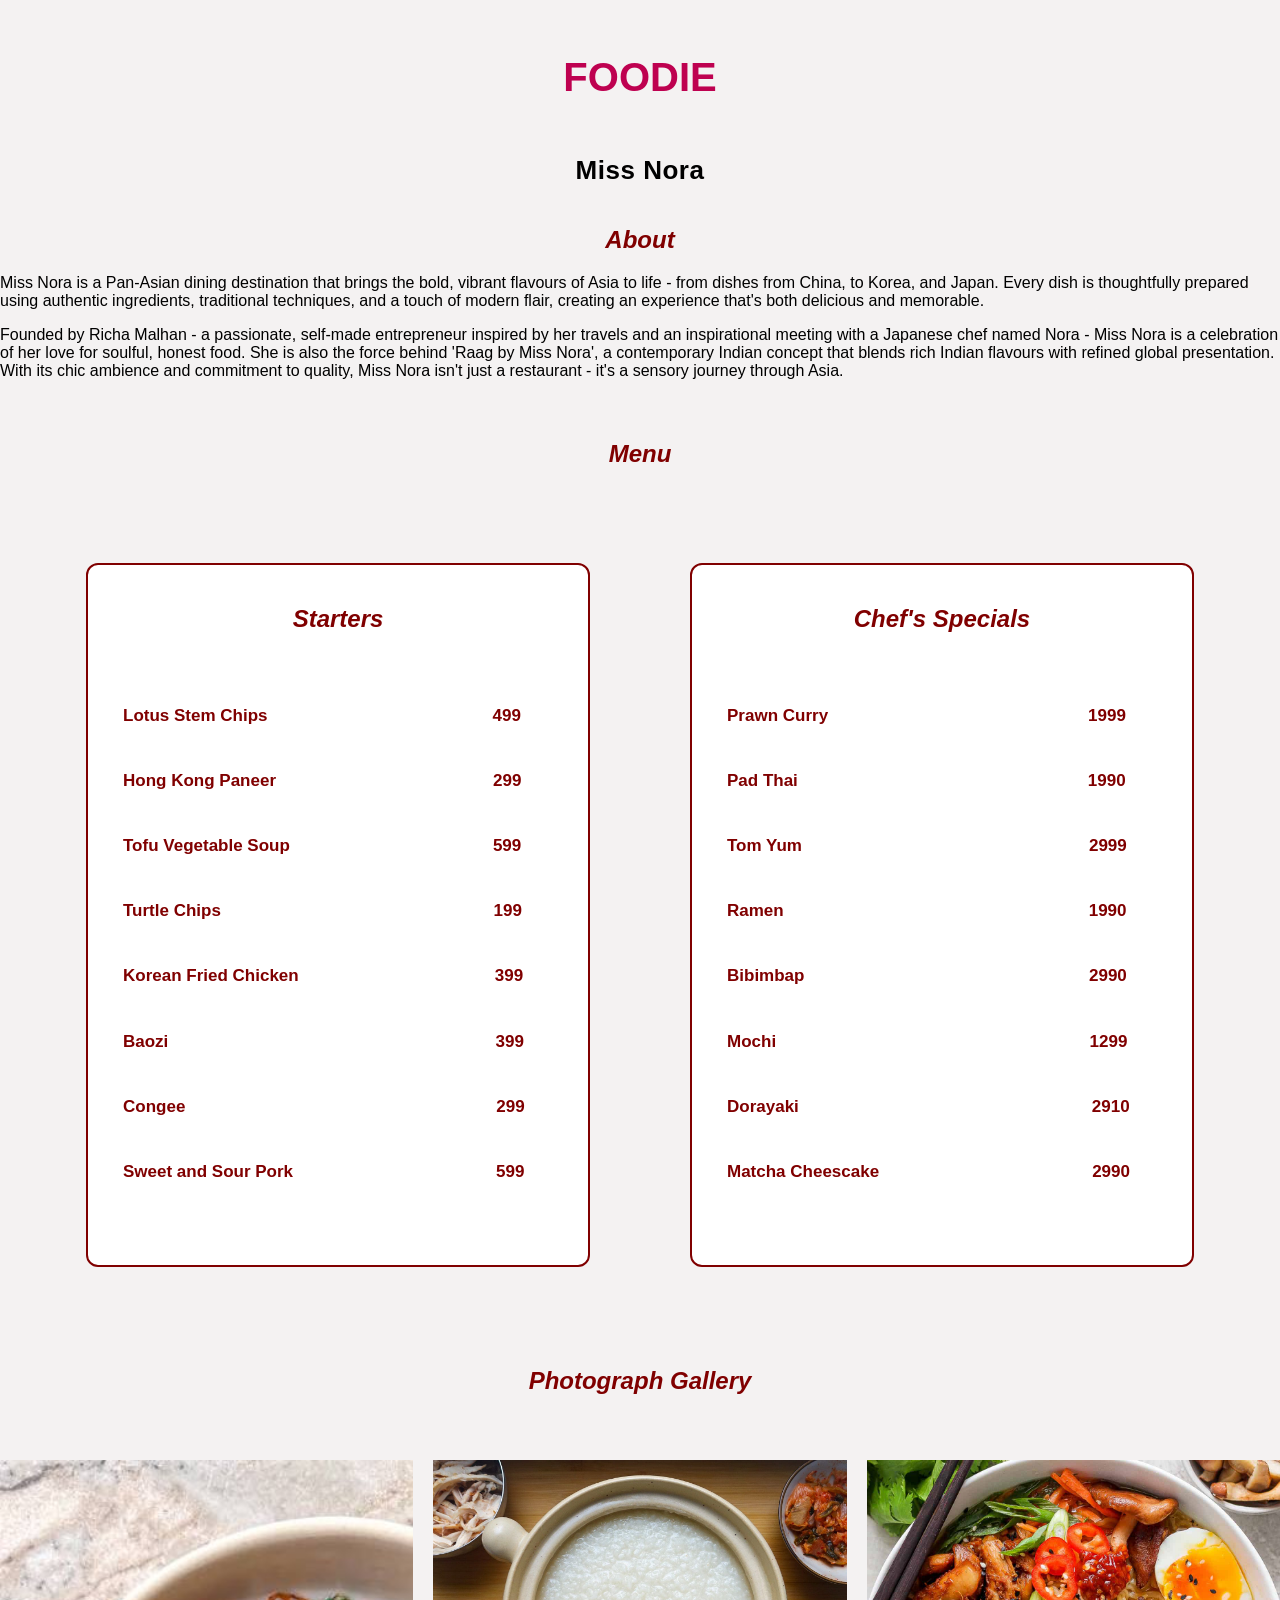
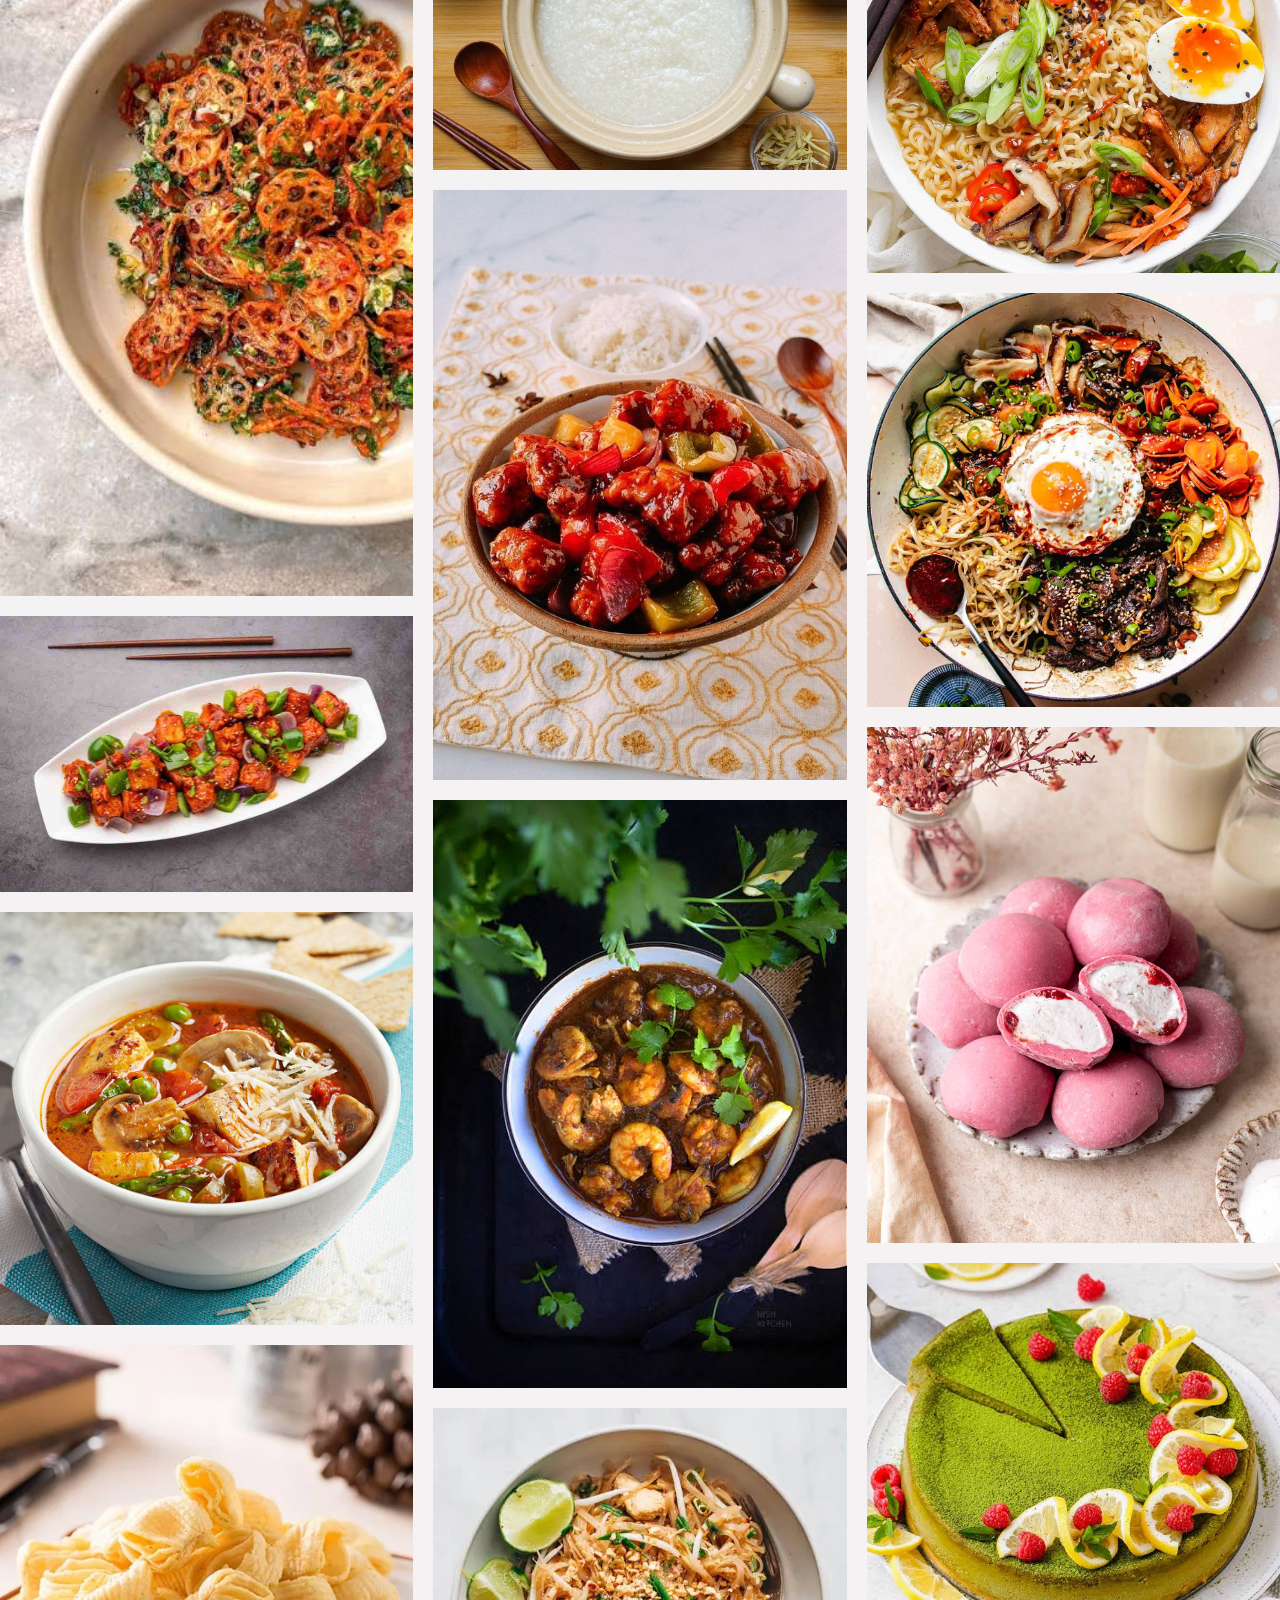
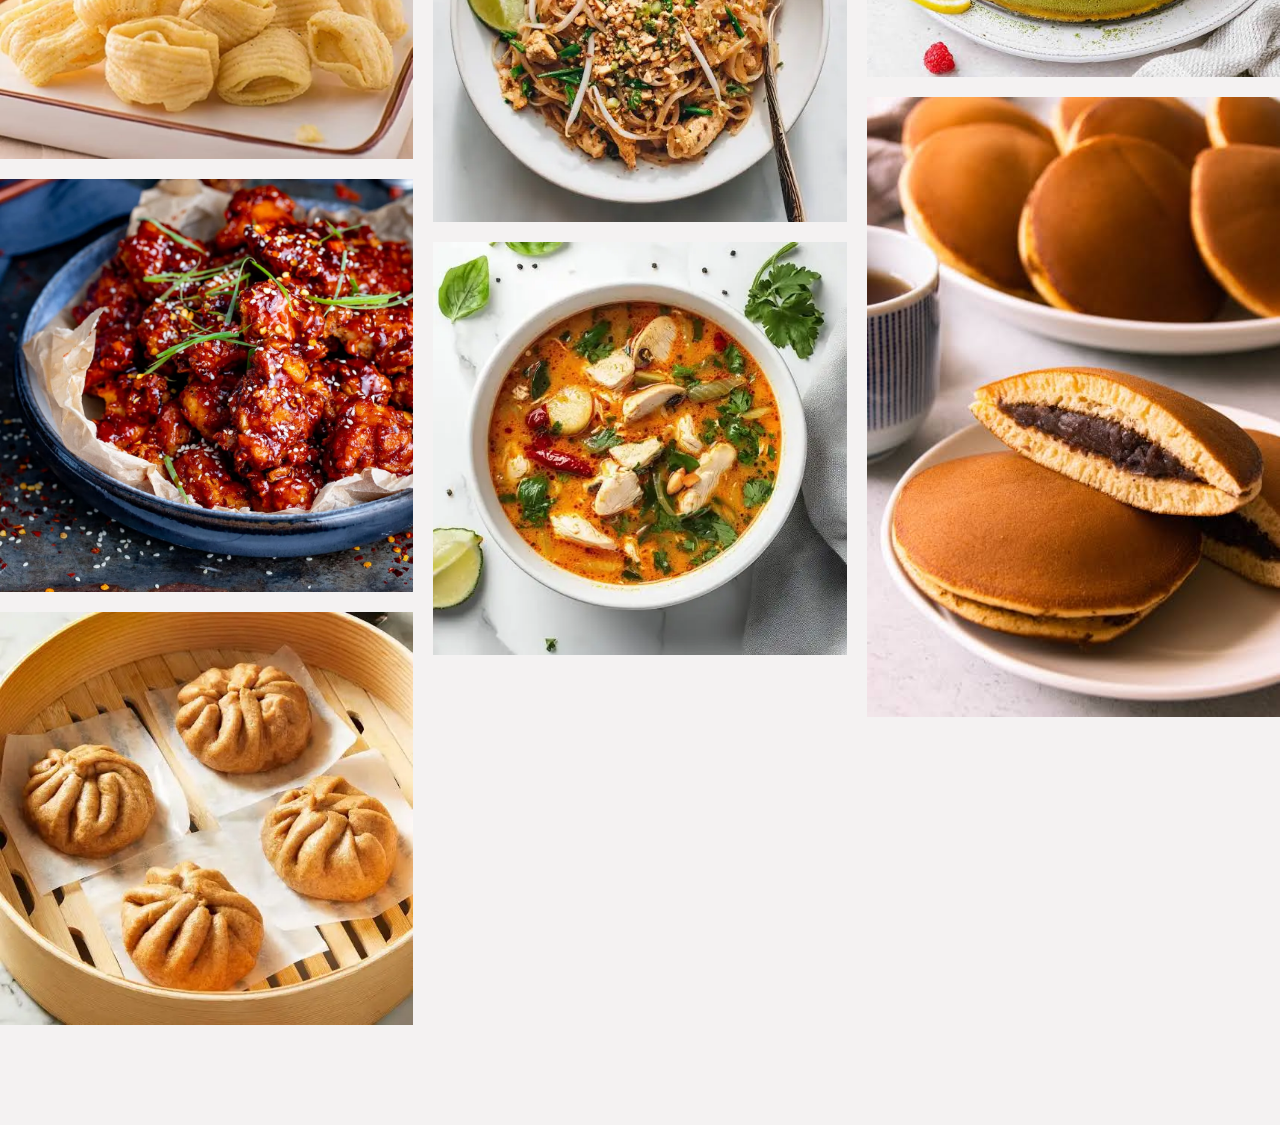
==== commit 9dd08dc6: "foodie" ====
--- a/miss_nora.html
+++ b/miss_nora.html
@@ -21,6 +21,13 @@
     Miss Nora is a Pan-Asian dining destination that brings the bold, vibrant flavours of Asia to life - from dishes
     from China, to Korea, and Japan. Every dish is thoughtfully prepared using authentic ingredients, traditional
     techniques, and a touch of modern flair, creating an experience that's both delicious and memorable.
+  </p>
+  <p class="about-para-2">
+    Founded by Richa Malhan - a passionate, self-made entrepreneur inspired by her travels and an inspirational meeting
+    with a Japanese chef named Nora - Miss Nora is a celebration of her love for soulful, honest food. She is also the
+    force behind 'Raag by Miss Nora', a contemporary Indian concept that blends rich Indian flavours with refined global
+    presentation. With its chic ambience and commitment to quality, Miss Nora isn't just a restaurant - it's a sensory
+    journey through Asia.
   </p>
   <h2 class="txt-1">
     Menu
